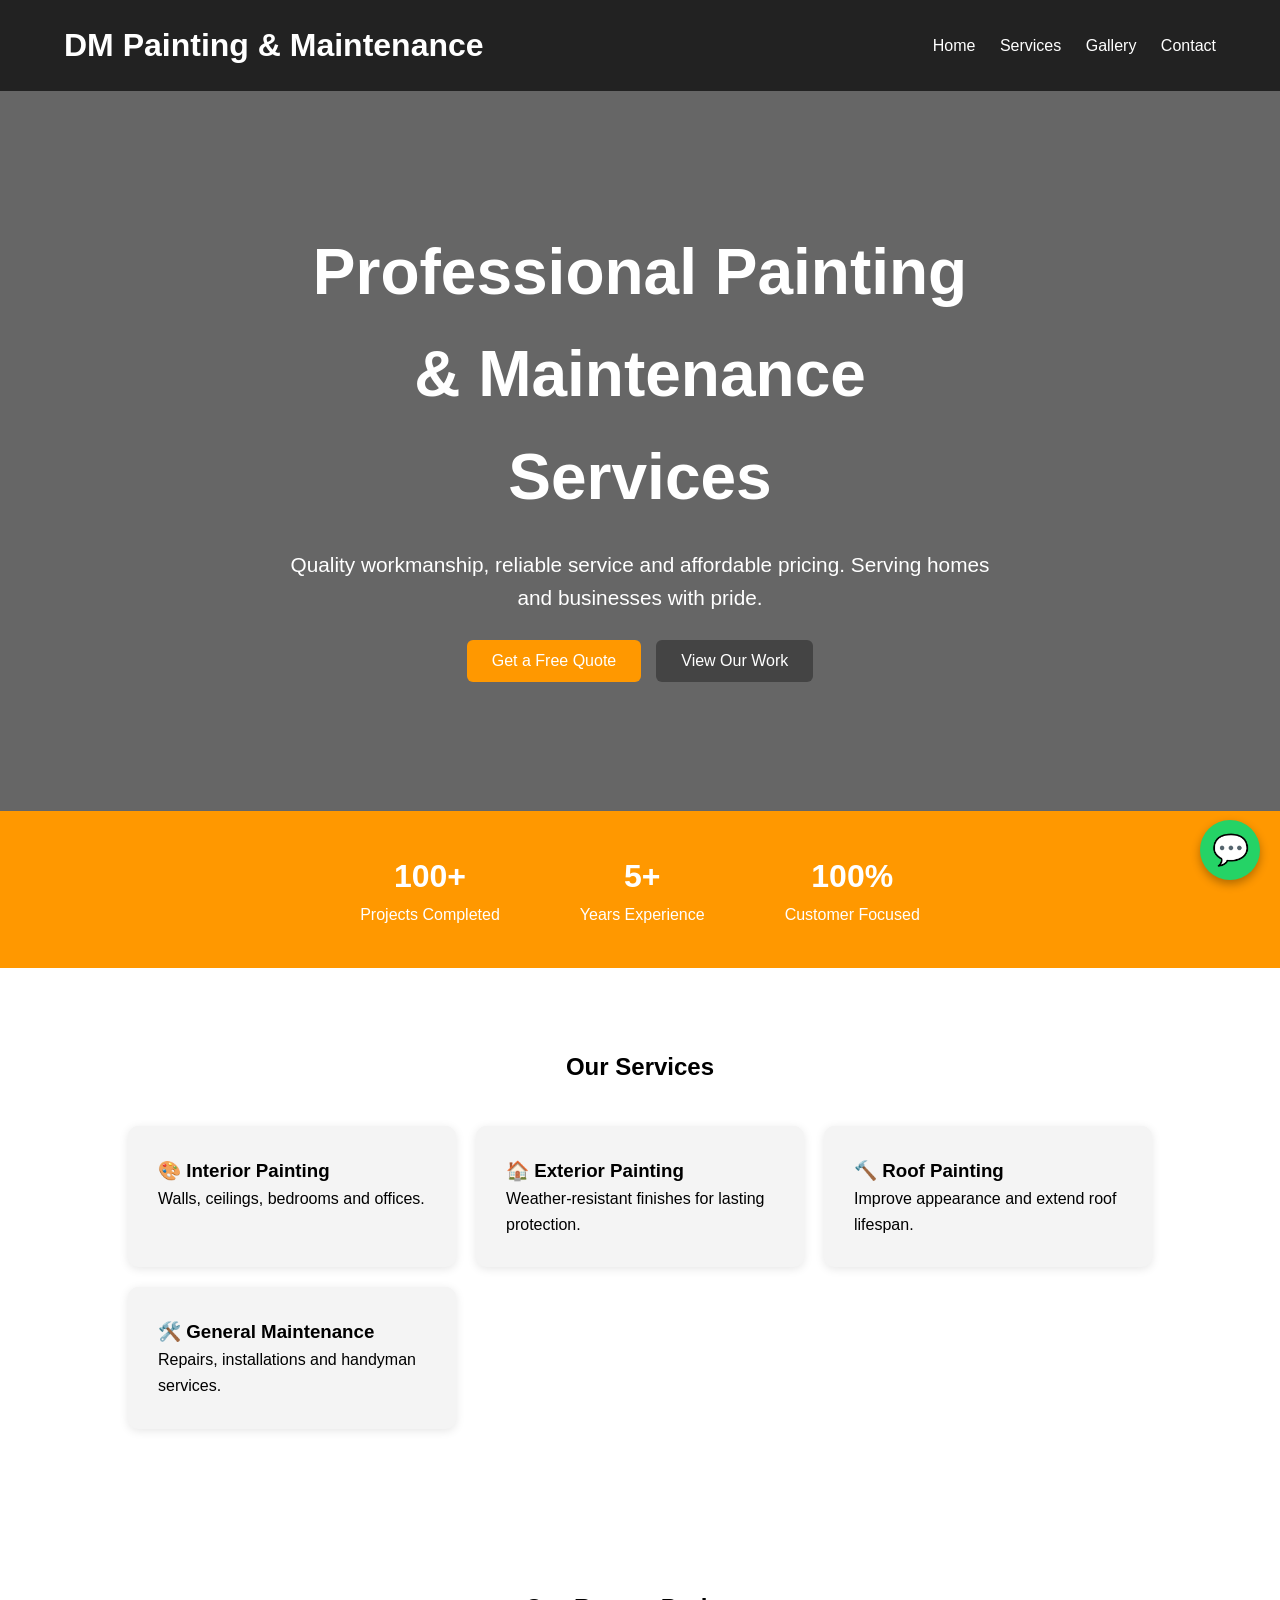
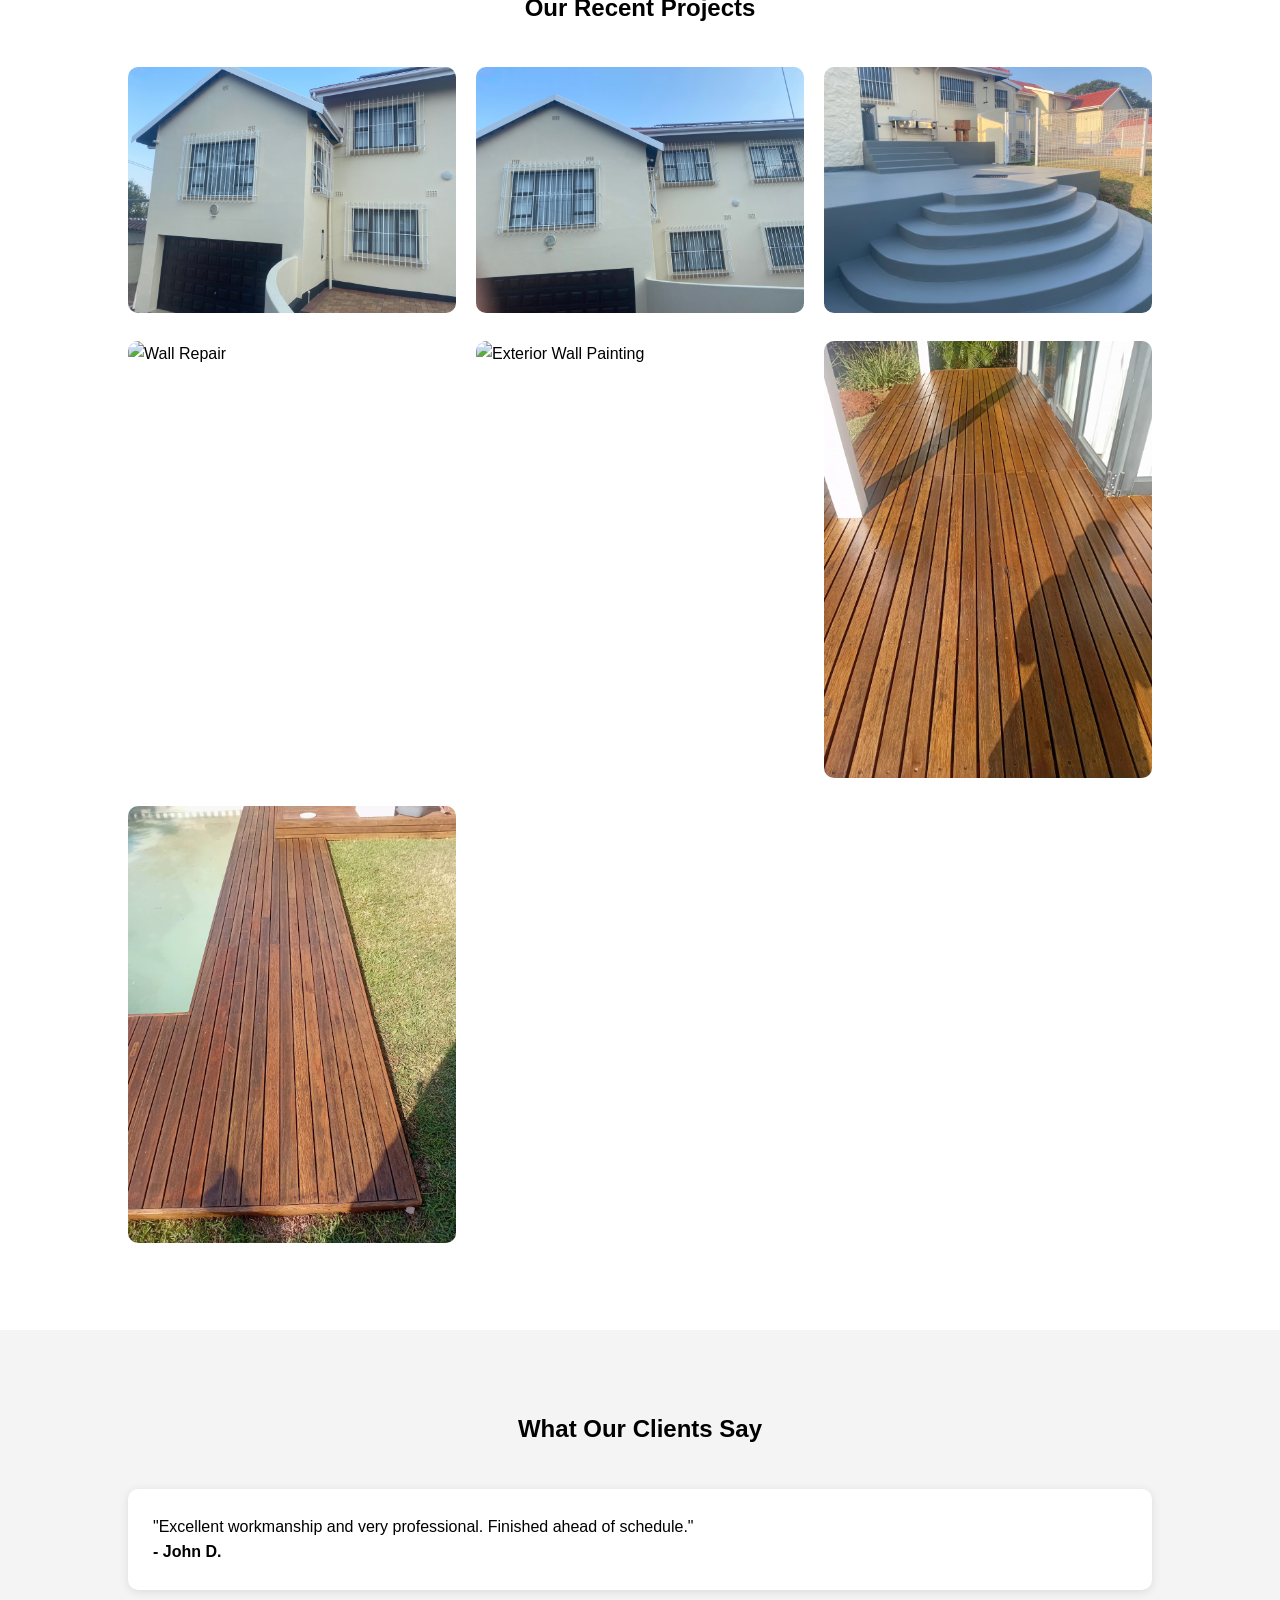
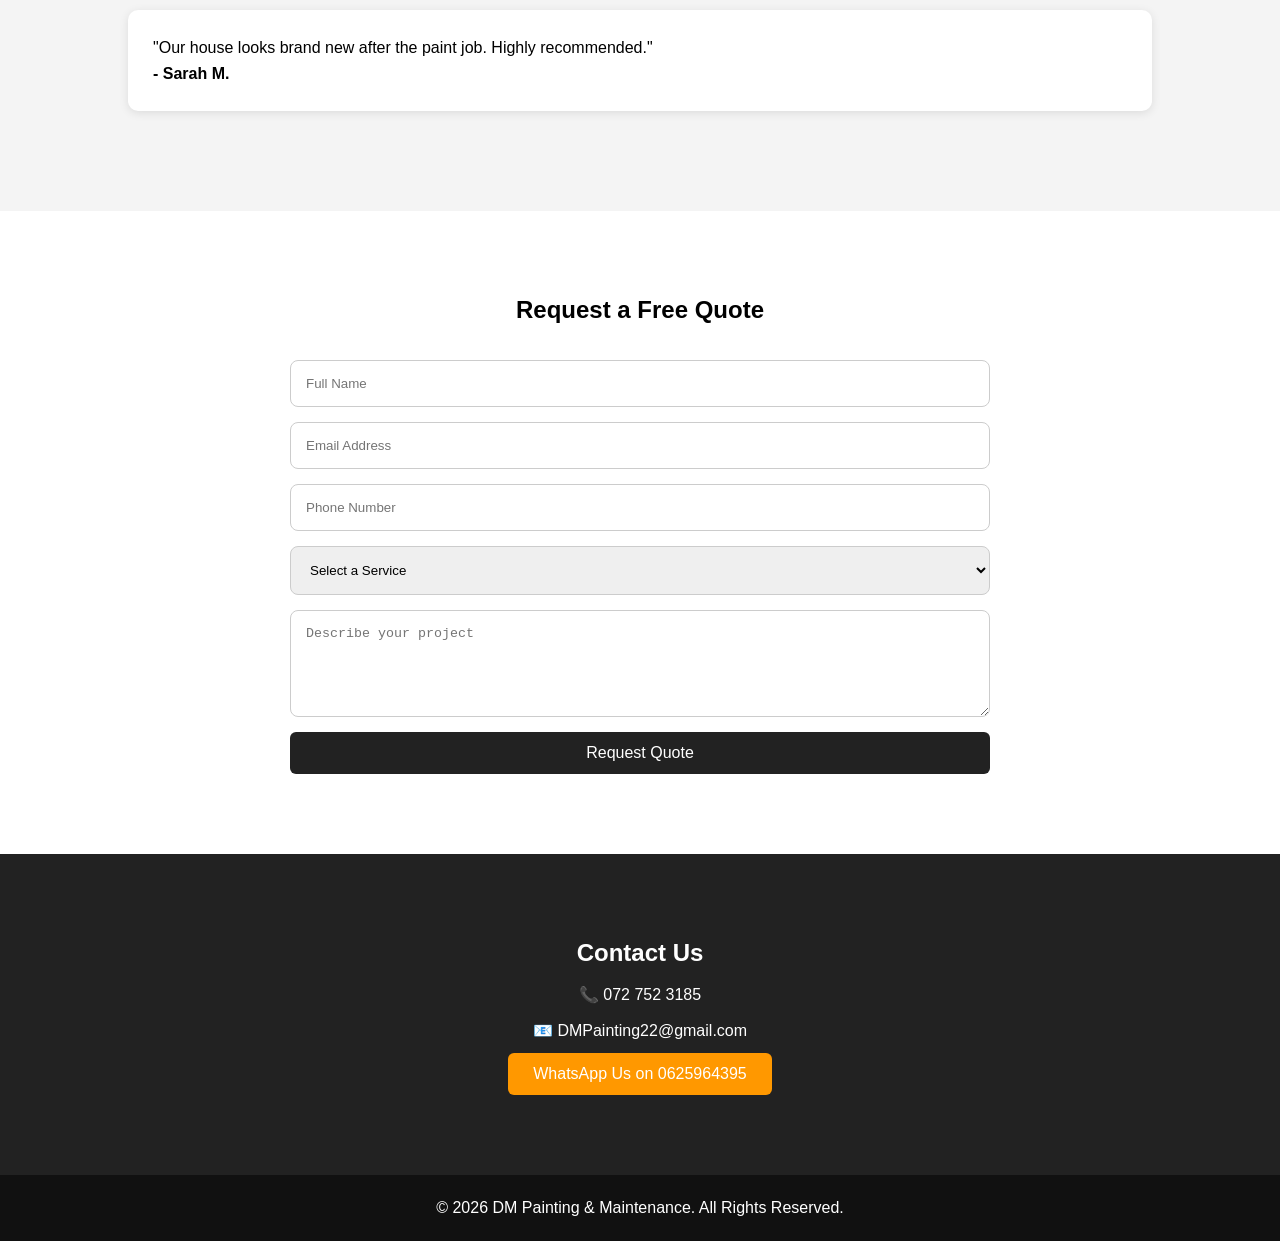
==== frontend/index.html @ 1cf5a94e "Design improvements and Whatsapp gallery communication" ====
<!DOCTYPE html>
<html lang="en">
<head>
    <meta charset="UTF-8">
    <meta name="viewport" content="width=device-width, initial-scale=1.0">
    <title>DM Painting & Maintenance</title>
    <link rel="stylesheet" href="css/style.css">
</head>
<body>

 <header>
    <div class="container">
        <h1>DM Painting & Maintenance</h1>

        <nav>
    <a href="#home">Home</a>
    <a href="#services">Services</a>
    <a href="#gallery">Gallery</a>
    <a href="#contact">Contact</a>
</nav>
    </div>
</header>

<section id="home" class="hero">
    <div class="hero-content">
       <h2>Professional Painting & Maintenance Services</h2>

<p>
    Quality workmanship, reliable service and affordable pricing.
    Serving homes and businesses with pride.
</p>

       <div class="hero-buttons">
    <button>Get a Free Quote</button>

    <a href="#gallery">
        <button class="secondary-btn">
            View Our Work
        </button>
    </a>
</div>
    </div>
</section>

<section class="stats">

    <div>
        <h3>100+</h3>
        <p>Projects Completed</p>
    </div>

    <div>
        <h3>5+</h3>
        <p>Years Experience</p>
    </div>

    <div>
        <h3>100%</h3>
        <p>Customer Focused</p>
    </div>

</section>

<section id="services" class="services">
    <h2>Our Services</h2>

    <div class="service-grid">

        <div class="service-card">
            <h3>🎨 Interior Painting</h3>
            <p>Walls, ceilings, bedrooms and offices.</p>
        </div>

        <div class="service-card">
            <h3>🏠 Exterior Painting</h3>
            <p>Weather-resistant finishes for lasting protection.</p>
        </div>

        <div class="service-card">
            <h3>🔨 Roof Painting</h3>
            <p>Improve appearance and extend roof lifespan.</p>
        </div>

        <div class="service-card">
            <h3>🛠️ General Maintenance</h3>
            <p>Repairs, installations and handyman services.</p>
        </div>

    </div>
</section>

<section id="gallery" class="gallery">
    <h2>Our Recent Projects</h2>

    <div class="gallery-grid">

        <div class="gallery-item">
            <img src="images/Whatsapp Images/IMG_0002.jpg" alt="Exterior House Painting">
        </div>

        <div class="gallery-item">
            <img src="images/Whatsapp Images/IMG_0004.jpg" alt="House Maintenance">
        </div>

        <div class="gallery-item">
            <img src="images/Whatsapp Images/IMG_0012.jpg" alt="Concrete Steps Project">
        </div>

        <div class="gallery-item">
            <img src="images/Whatsapp Images/IMG_2534.JPG" alt="Wall Repair">
        </div>

        <div class="gallery-item">
            <img src="images/Whatsapp Images/IMG_2535.JPG" alt="Exterior Wall Painting">
        </div>

        <div class="gallery-item">
            <img src="images/Whatsapp Images/IMG_6293.JPG" alt="Deck Restoration">
        </div>

        <div class="gallery-item">
            <img src="images/Whatsapp Images/IMG_6295.JPG" alt="Wood Finishing">
        </div>

    </div>
</section>

<section class="testimonials">
    <h2>What Our Clients Say</h2>

    <div class="testimonial-card">
        <p>
            "Excellent workmanship and very professional.
            Finished ahead of schedule."
        </p>
        <h4>- John D.</h4>
    </div>

    <div class="testimonial-card">
        <p>
            "Our house looks brand new after the paint job.
            Highly recommended."
        </p>
        <h4>- Sarah M.</h4>
    </div>
</section>

<section class="quote">

    <h2>Request a Free Quote</h2>

    <form>

        <input
            type="text"
            placeholder="Full Name"
            required
        >

        <input
            type="email"
            placeholder="Email Address"
            required
        >

        <input
            type="tel"
            placeholder="Phone Number"
            required
        >

        <select>
            <option>Select a Service</option>
            <option>Interior Painting</option>
            <option>Exterior Painting</option>
            <option>Roof Painting</option>
            <option>General Maintenance</option>
        </select>

        <textarea
            rows="5"
            placeholder="Describe your project"
        ></textarea>

        <button type="submit">
            Request Quote
        </button>

    </form>

</section>

<section id="contact" class="contact">
    <h2>Contact Us</h2>

    <p>📞 072 752 3185</p>
    <p>📧 DMPainting22@gmail.com</p>

    <button>WhatsApp Us on 0625964395</button>
</section>

<footer>
    <p>© 2026 DM Painting & Maintenance. All Rights Reserved.</p>
</footer>

<a href="https://wa.me/27625964395" class="whatsapp-float">
    💬
</a>

</body>
</html>
---- frontend/css/style.css ----
html{
    scroll-behavior:smooth;
}

*{
    margin:0;
    padding:0;
    box-sizing:border-box;
}

body{
    font-family:Arial, sans-serif;
    line-height:1.6;
}

.container{
    width:90%;
    margin:auto;
}

header{
    background:#222;
    color:white;
    padding:20px 0;
}

header .container{
    display:flex;
    justify-content:space-between;
    align-items:center;
}

header{
    position:sticky;
    top:0;
    z-index:1000;
}

nav a{
    color:white;
    text-decoration:none;
    margin-left:20px;
    transition:0.3s;
}

nav a:hover{
    color:#ff9800;
}

.hero{
    height:80vh;
    background:linear-gradient(
        rgba(0,0,0,0.6),
        rgba(0,0,0,0.6)
    ),
    url("https://images.unsplash.com/photo-1562259949-e8e7689d7828");
    
    background-size:cover;
    background-position:center;

    display:flex;
    justify-content:center;
    align-items:center;

    text-align:center;
    color:white;
}

.hero-content{
    max-width:700px;
}

.hero h2{
    font-size:4rem;
    margin-bottom:20px;
}

.hero p{
    font-size:1.3rem;
    margin-bottom:25px;
}

button{
    padding:12px 25px;
    border:none;
    border-radius:6px;
    cursor:pointer;
    font-size:1rem;

    background:#ff9800;
    color:white;

    transition:0.3s;
}

button:hover{
    transform:scale(1.05);
}

.services{
    padding:80px 10%;
}

.services h2{
    text-align:center;
    margin-bottom:40px;
}

.service-grid{
    display:grid;
    grid-template-columns:repeat(auto-fit,minmax(250px,1fr));
    gap:20px;
}

.service-card{
    background:#f4f4f4;
    padding:30px;
    border-radius:10px;
    box-shadow:0 2px 10px rgba(0,0,0,0.1);
}

.contact{
    text-align:center;
    padding:80px 20px;
    background:#222;
    color:white;
}

.contact p{
    margin:10px 0;
}

.gallery{
    padding:80px 10%;
}

.gallery h2{
    text-align:center;
    margin-bottom:40px;
}

.gallery-grid{
    display:grid;
    grid-template-columns:repeat(auto-fit,minmax(300px,1fr));
    gap:20px;
}

.gallery-item img{
    width:100%;
    border-radius:10px;
}

.testimonials{
    padding:80px 10%;
    background:#f4f4f4;
}

.testimonials h2{
    text-align:center;
    margin-bottom:40px;
}

.testimonial-card{
    background:white;
    padding:25px;
    margin-bottom:20px;
    border-radius:10px;
    box-shadow:0 2px 10px rgba(0,0,0,0.1);
}

.quote{
    padding:80px 10%;
}

.quote h2{
    text-align:center;
    margin-bottom:30px;
}

.quote form{
    max-width:700px;
    margin:auto;

    display:flex;
    flex-direction:column;
    gap:15px;
}

.quote input,
.quote select,
.quote textarea{
    padding:15px;
    border:1px solid #ccc;
    border-radius:8px;
}

.quote button{
    background:#222;
    color:white;
}

footer{
    background:#111;
    color:white;
    text-align:center;
    padding:20px;
}

.service-card{
    background:#f4f4f4;
    padding:30px;
    border-radius:10px;
    box-shadow:0 2px 10px rgba(0,0,0,0.1);

    transition:0.3s;
}

.service-card:hover{
    transform:translateY(-10px);
}

.hero-buttons{
    display:flex;
    justify-content:center;
    gap:15px;
    margin-top:25px;
    flex-wrap:wrap;
}

.secondary-btn{
    background:#444;
}

.stats{
    display:flex;
    justify-content:center;
    gap:80px;
    padding:40px 20px;
    background:#ff9800;
    color:white;
    text-align:center;
    flex-wrap:wrap;
}

.stats h3{
    font-size:2rem;
}

.whatsapp-float{
    position:fixed;
    bottom:20px;
    right:20px;

    width:60px;
    height:60px;

    background:#25D366;
    color:white;

    display:flex;
    justify-content:center;
    align-items:center;

    border-radius:50%;
    text-decoration:none;
    font-size:30px;

    box-shadow:0 4px 10px rgba(0,0,0,0.3);
}
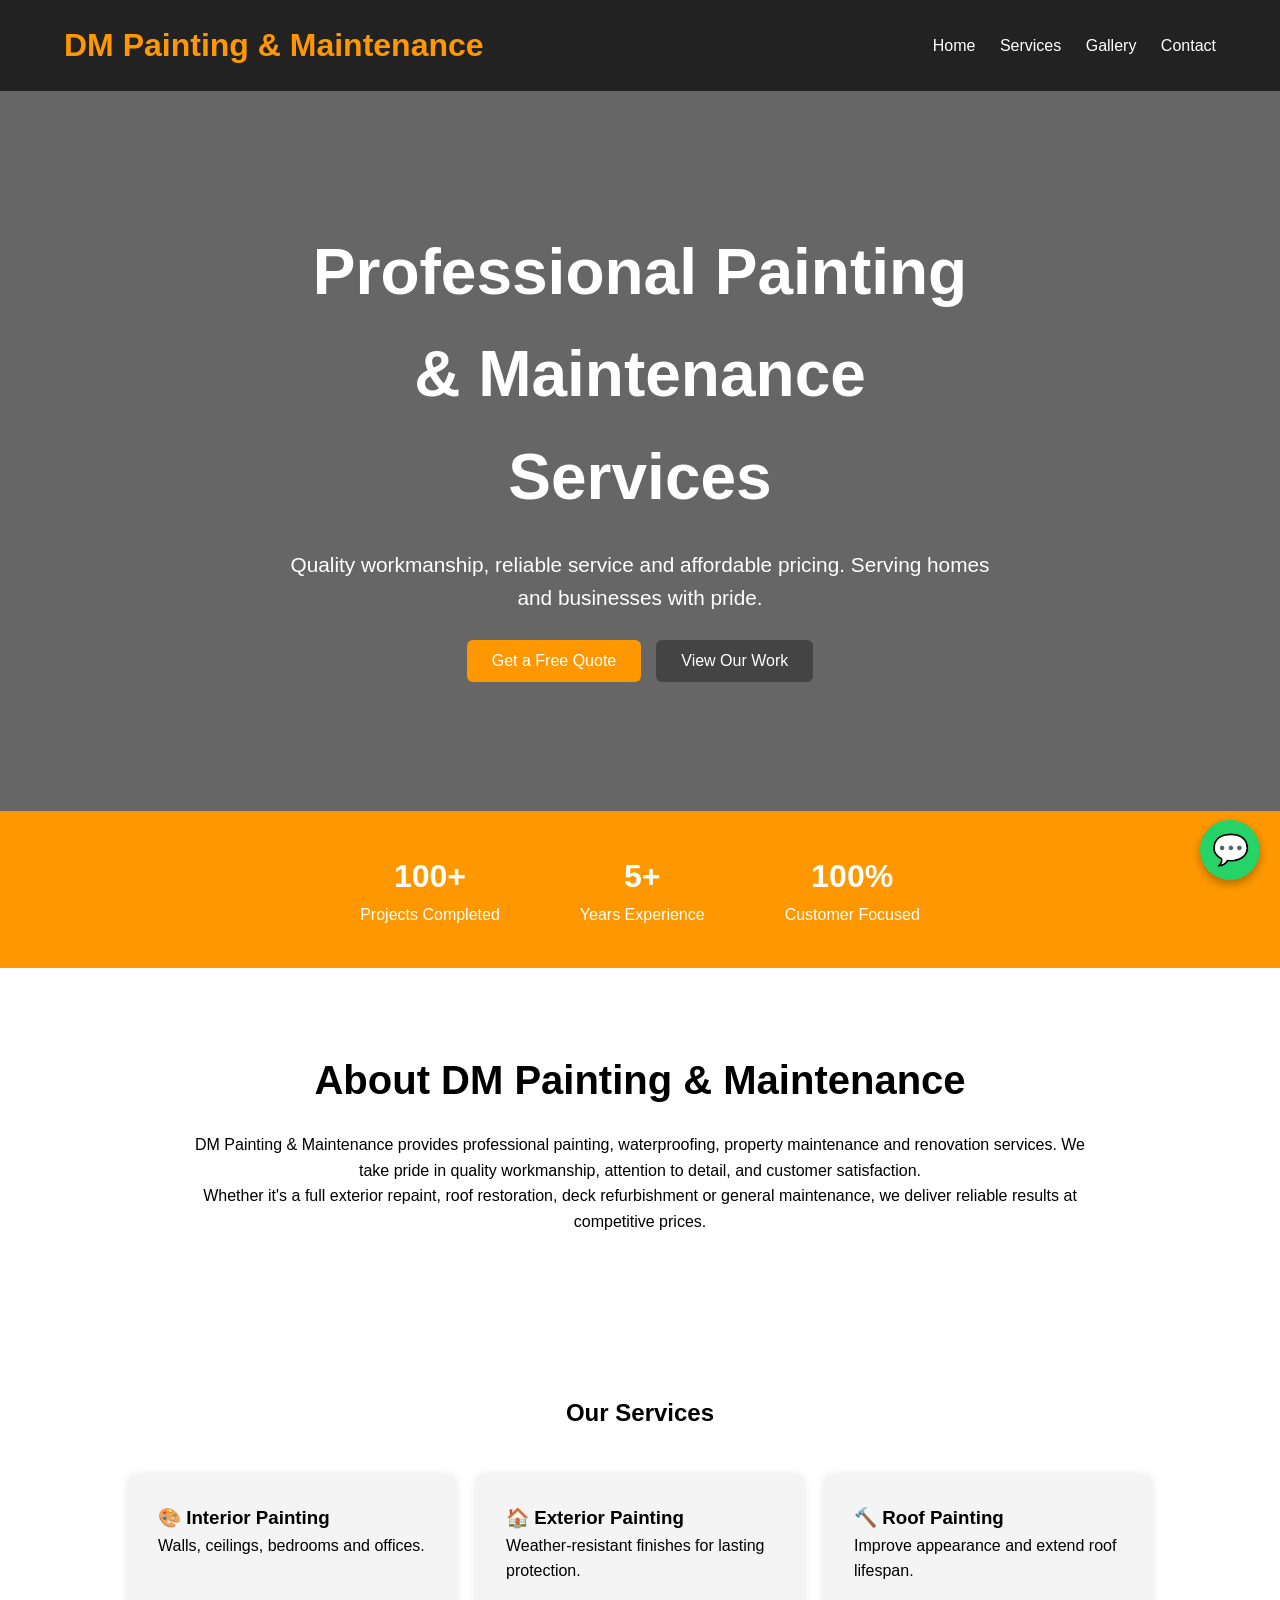
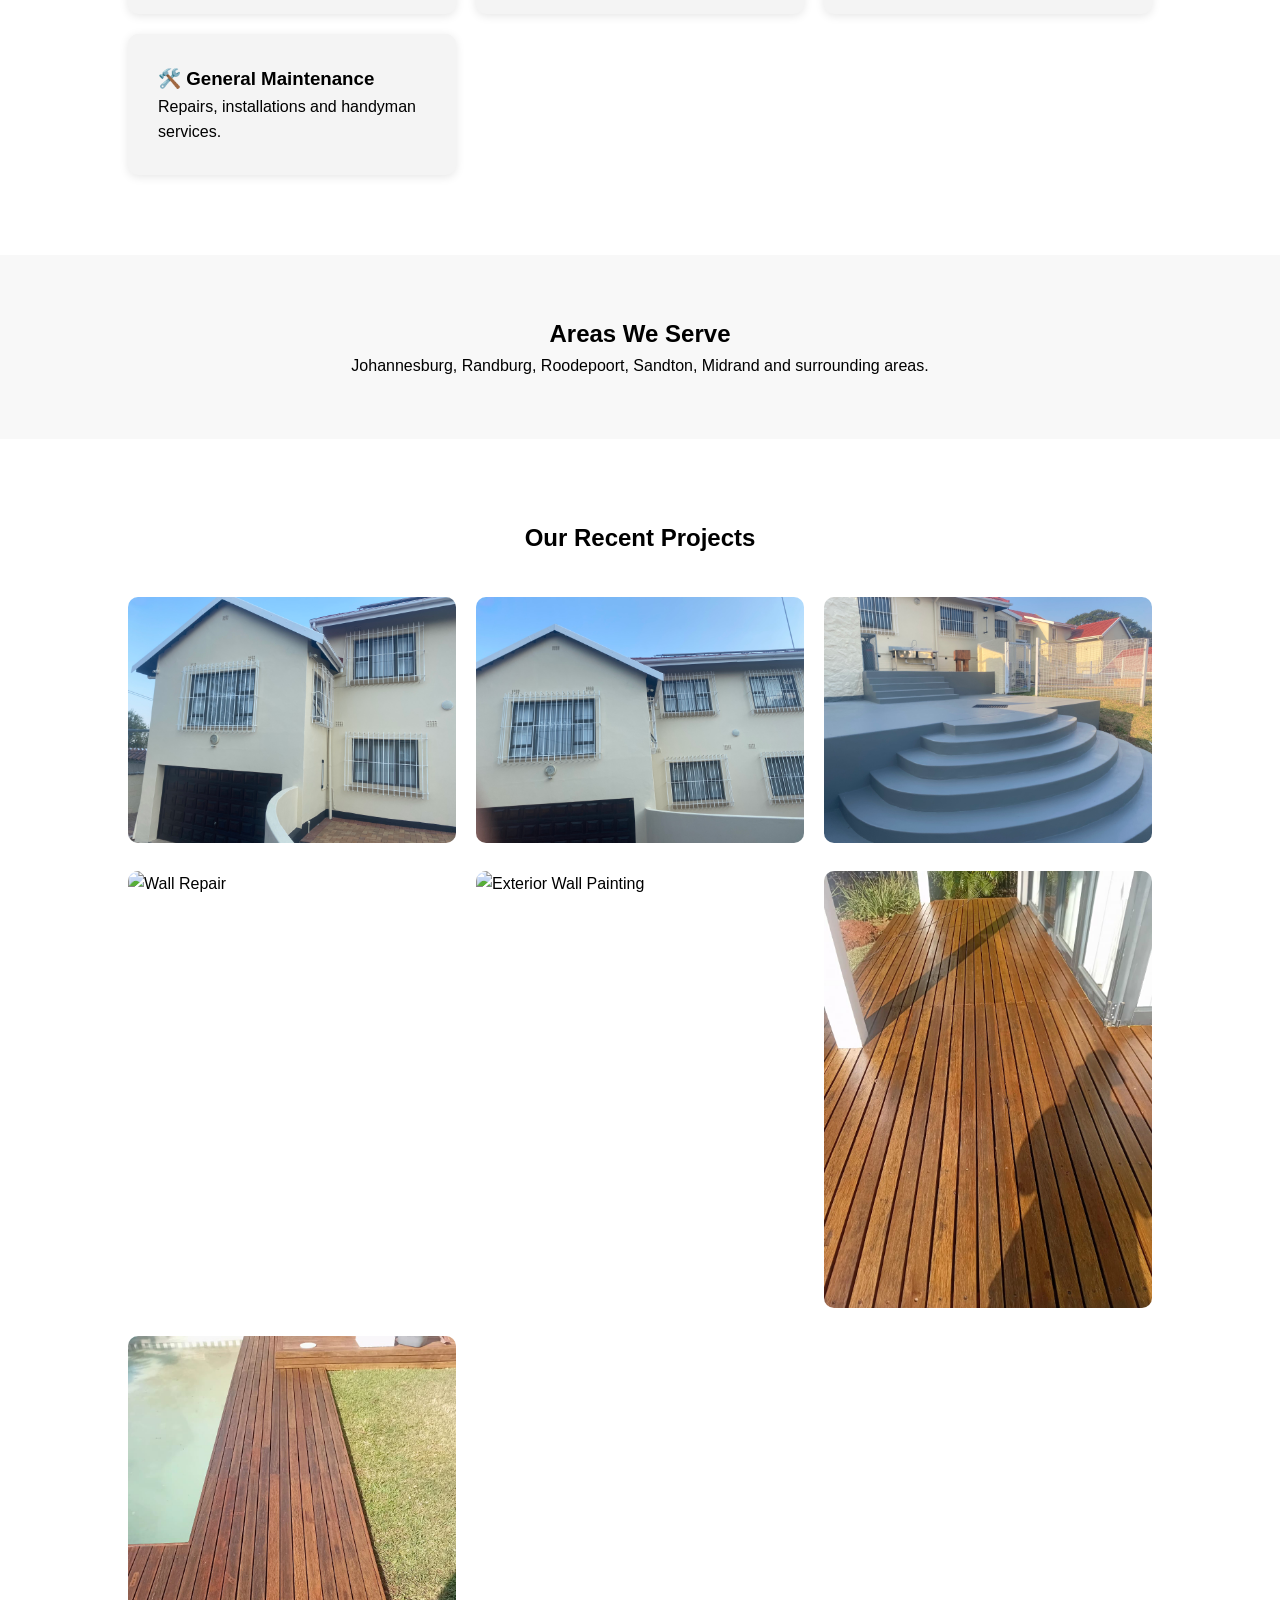
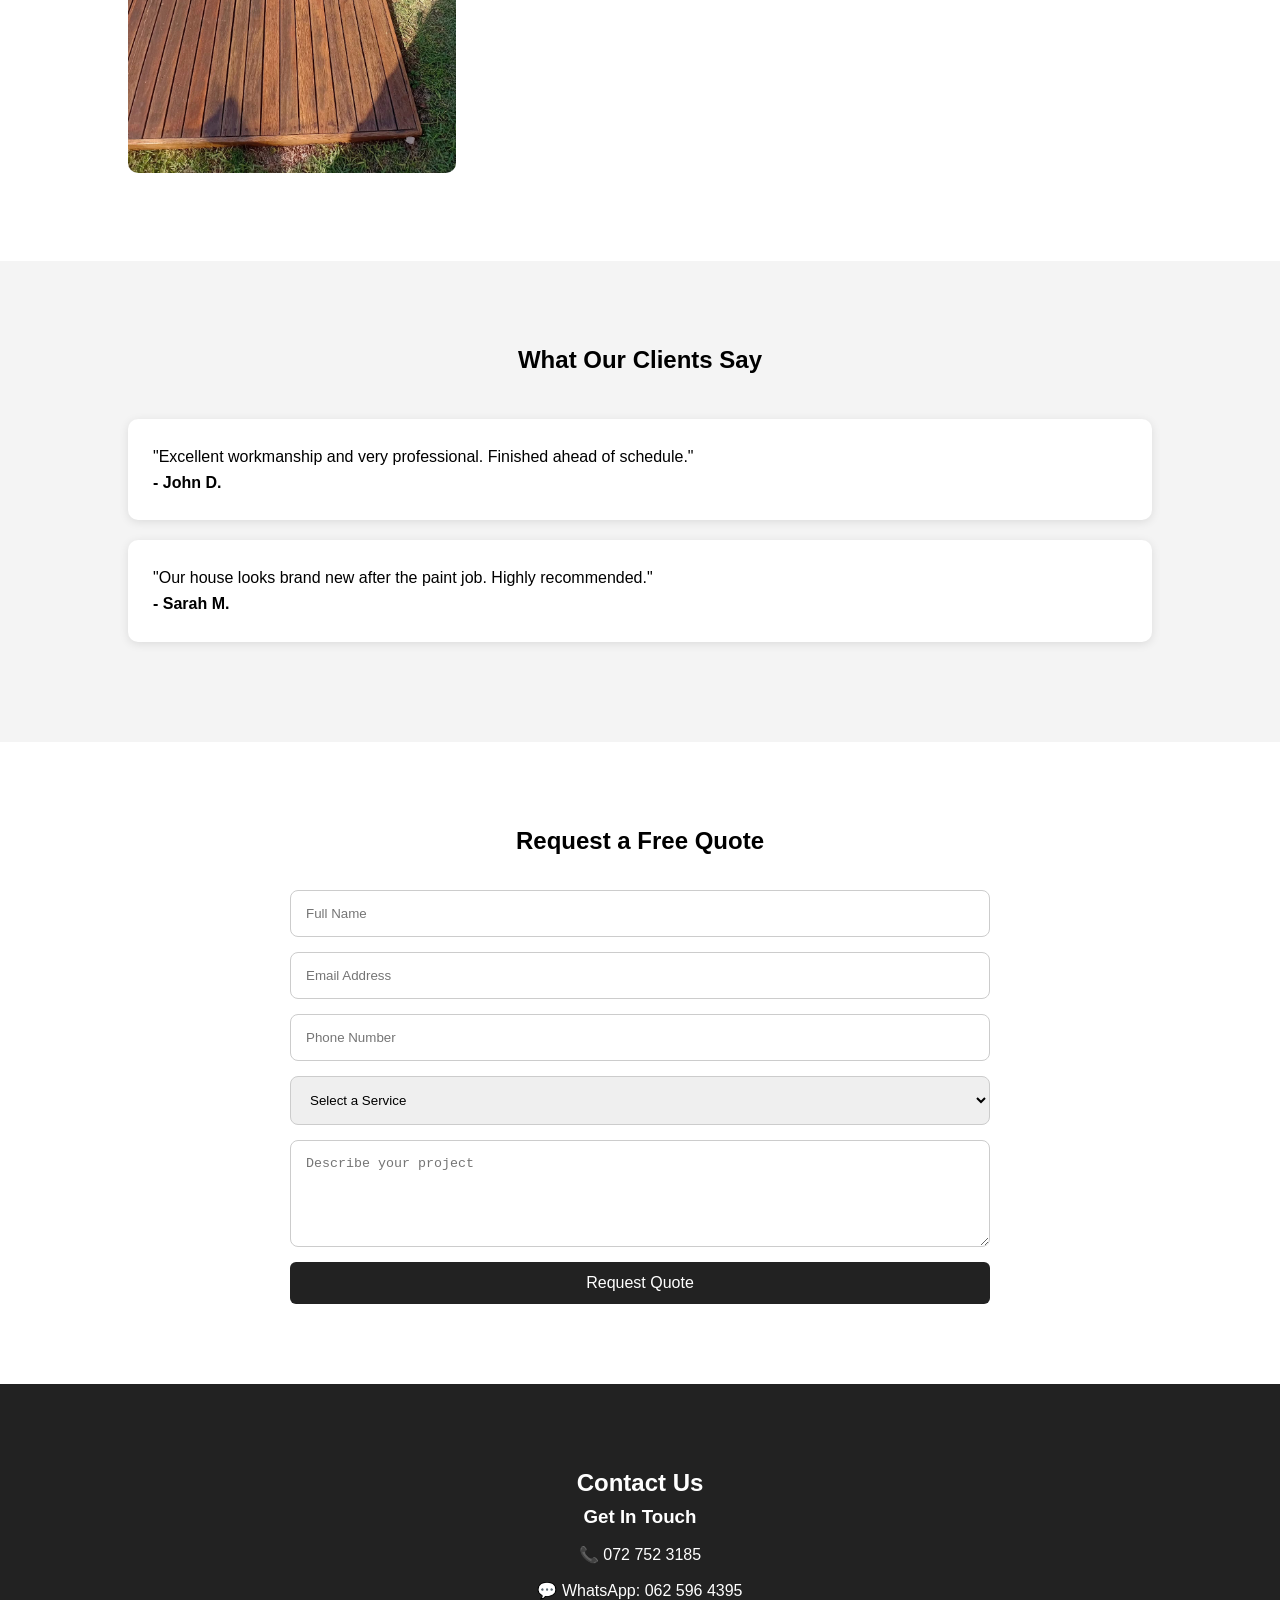
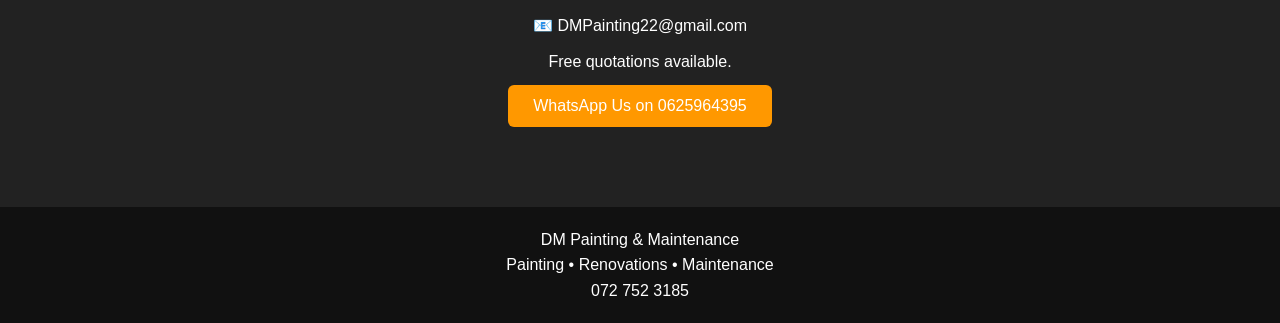
==== commit a5b4010f: "Extra Editions" ====
--- a/frontend/index.html
+++ b/frontend/index.html
@@ -10,7 +10,9 @@
 
  <header>
     <div class="container">
-        <h1>DM Painting & Maintenance</h1>
+        <div class="logo">
+    DM Painting & Maintenance
+</div>
 
         <nav>
     <a href="#home">Home</a>
@@ -31,7 +33,9 @@
 </p>
 
        <div class="hero-buttons">
+    <a href="#quote">
     <button>Get a Free Quote</button>
+</a>
 
     <a href="#gallery">
         <button class="secondary-btn">
@@ -61,6 +65,27 @@
 
 </section>
 
+<section class="about">
+
+    <div class="about-text">
+        <h2>About DM Painting & Maintenance</h2>
+
+        <p>
+            DM Painting & Maintenance provides professional painting,
+            waterproofing, property maintenance and renovation services.
+            We take pride in quality workmanship, attention to detail,
+            and customer satisfaction.
+        </p>
+
+        <p>
+            Whether it's a full exterior repaint, roof restoration,
+            deck refurbishment or general maintenance, we deliver
+            reliable results at competitive prices.
+        </p>
+    </div>
+
+</section>
+
 <section id="services" class="services">
     <h2>Our Services</h2>
 
@@ -89,6 +114,15 @@
     </div>
 </section>
 
+<section class="service-area">
+    <h2>Areas We Serve</h2>
+
+    <p>
+        Johannesburg, Randburg, Roodepoort,
+        Sandton, Midrand and surrounding areas.
+    </p>
+</section>
+
 <section id="gallery" class="gallery">
     <h2>Our Recent Projects</h2>
 
@@ -145,7 +179,7 @@
     </div>
 </section>
 
-<section class="quote">
+<section id="quote" class="quote">
 
     <h2>Request a Free Quote</h2>
 
@@ -193,14 +227,23 @@
 <section id="contact" class="contact">
     <h2>Contact Us</h2>
 
-    <p>📞 072 752 3185</p>
-    <p>📧 DMPainting22@gmail.com</p>
+    <h3>Get In Touch</h3>
+
+<p>📞 072 752 3185</p>
+<p>💬 WhatsApp: 062 596 4395</p>
+<p>📧 DMPainting22@gmail.com</p>
+
+<p>
+    Free quotations available.
+</p>
 
     <button>WhatsApp Us on 0625964395</button>
 </section>
 
 <footer>
-    <p>© 2026 DM Painting & Maintenance. All Rights Reserved.</p>
+    <p>DM Painting & Maintenance</p>
+    <p>Painting • Renovations • Maintenance</p>
+    <p>072 752 3185</p>
 </footer>
 
 <a href="https://wa.me/27625964395" class="whatsapp-float">
--- a/frontend/css/style.css
+++ b/frontend/css/style.css
@@ -266,4 +266,31 @@
     font-size:30px;
 
     box-shadow:0 4px 10px rgba(0,0,0,0.3);
+}
+
+.about{
+    padding:80px 10%;
+    text-align:center;
+}
+
+.about-text{
+    max-width:900px;
+    margin:auto;
+}
+
+.about h2{
+    margin-bottom:20px;
+    font-size:2.5rem;
+}
+
+.logo{
+    font-size:2rem;
+    font-weight:bold;
+    color:#ff9800;
+}
+
+.service-area{
+    padding:60px 10%;
+    text-align:center;
+    background:#f8f8f8;
 }
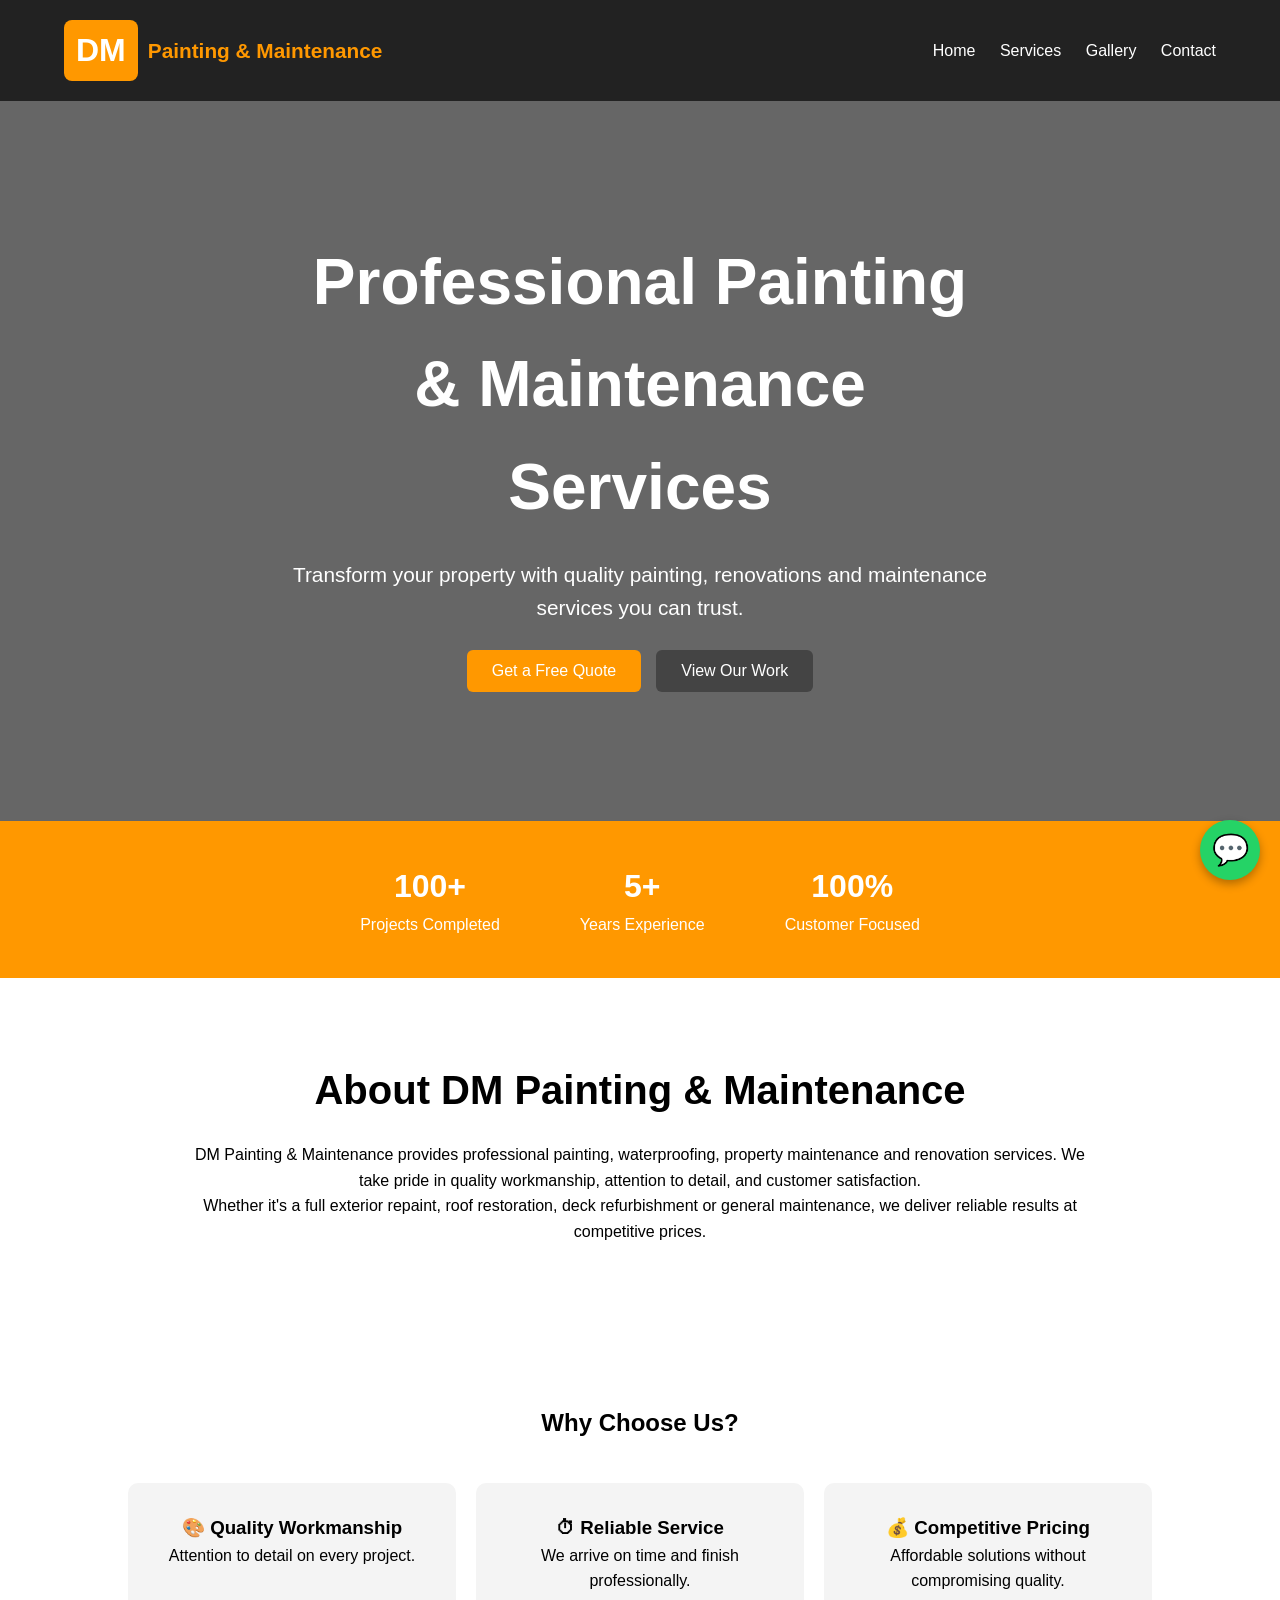
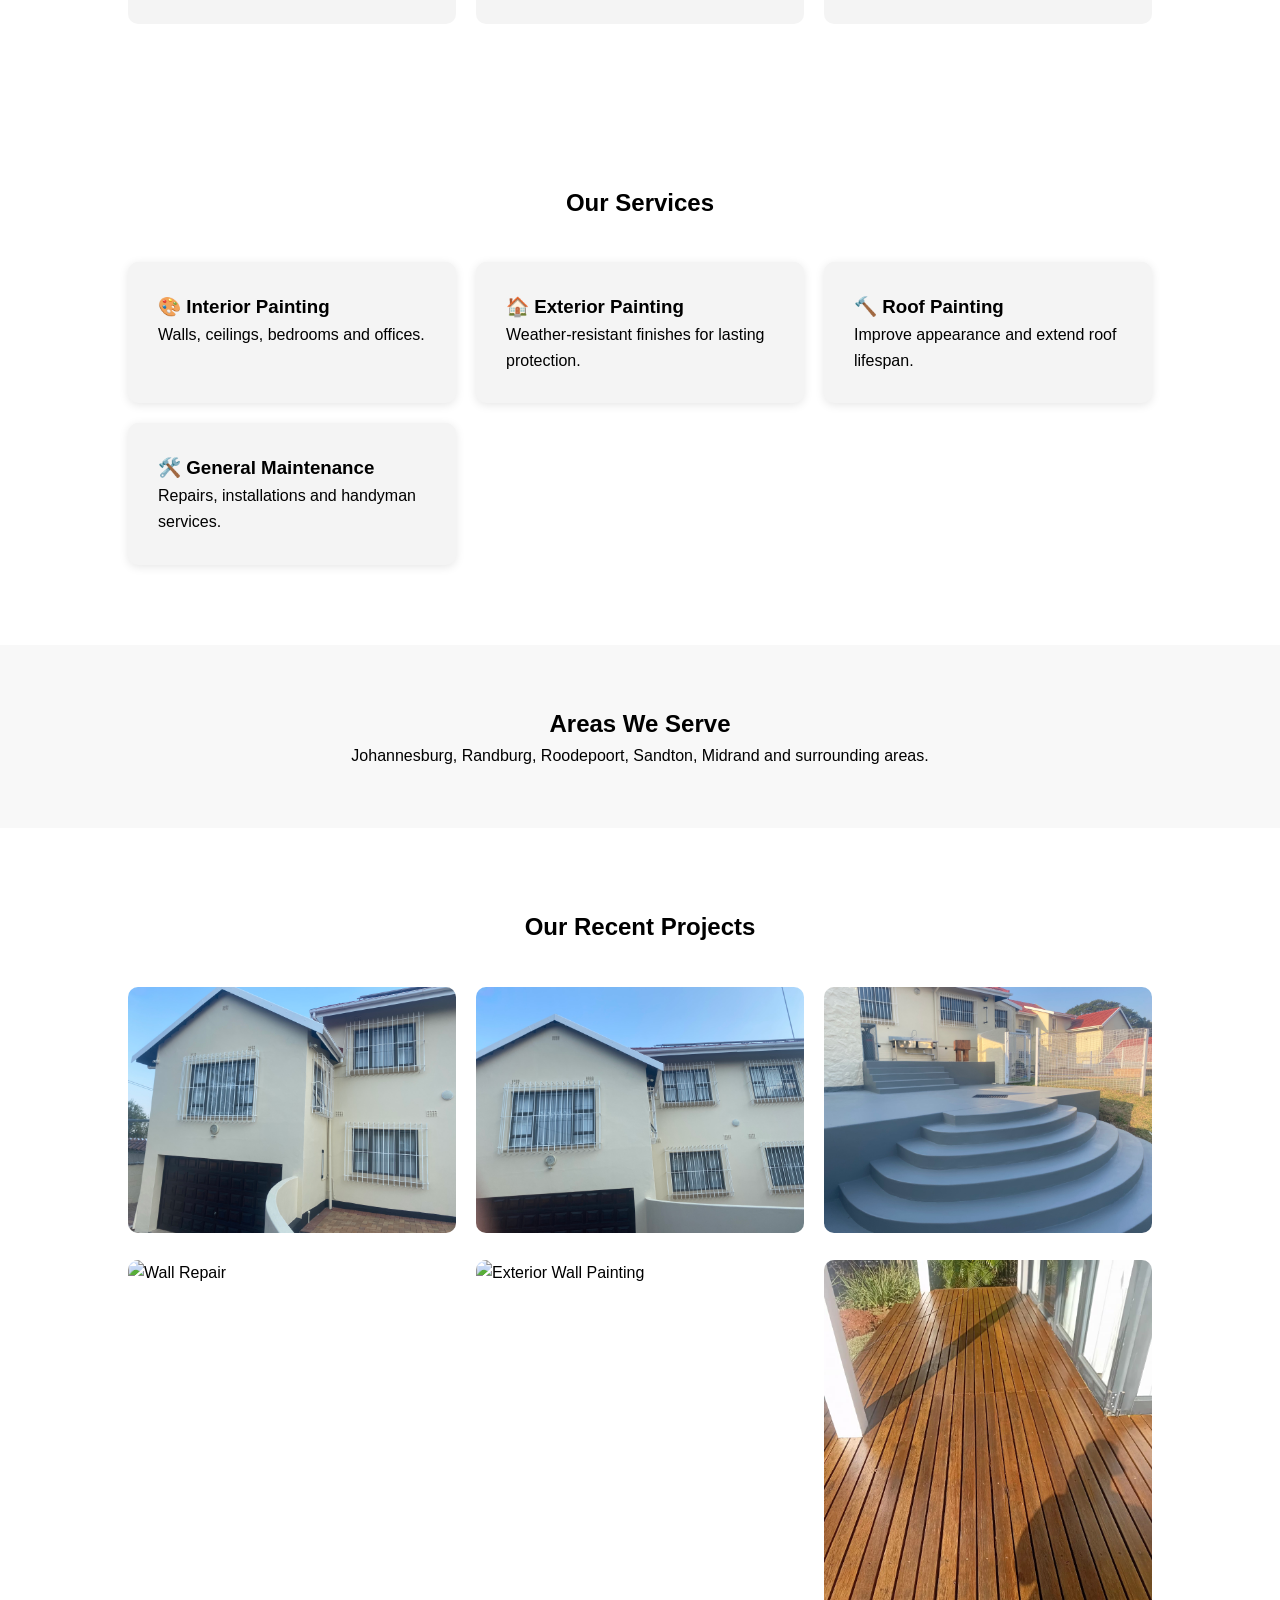
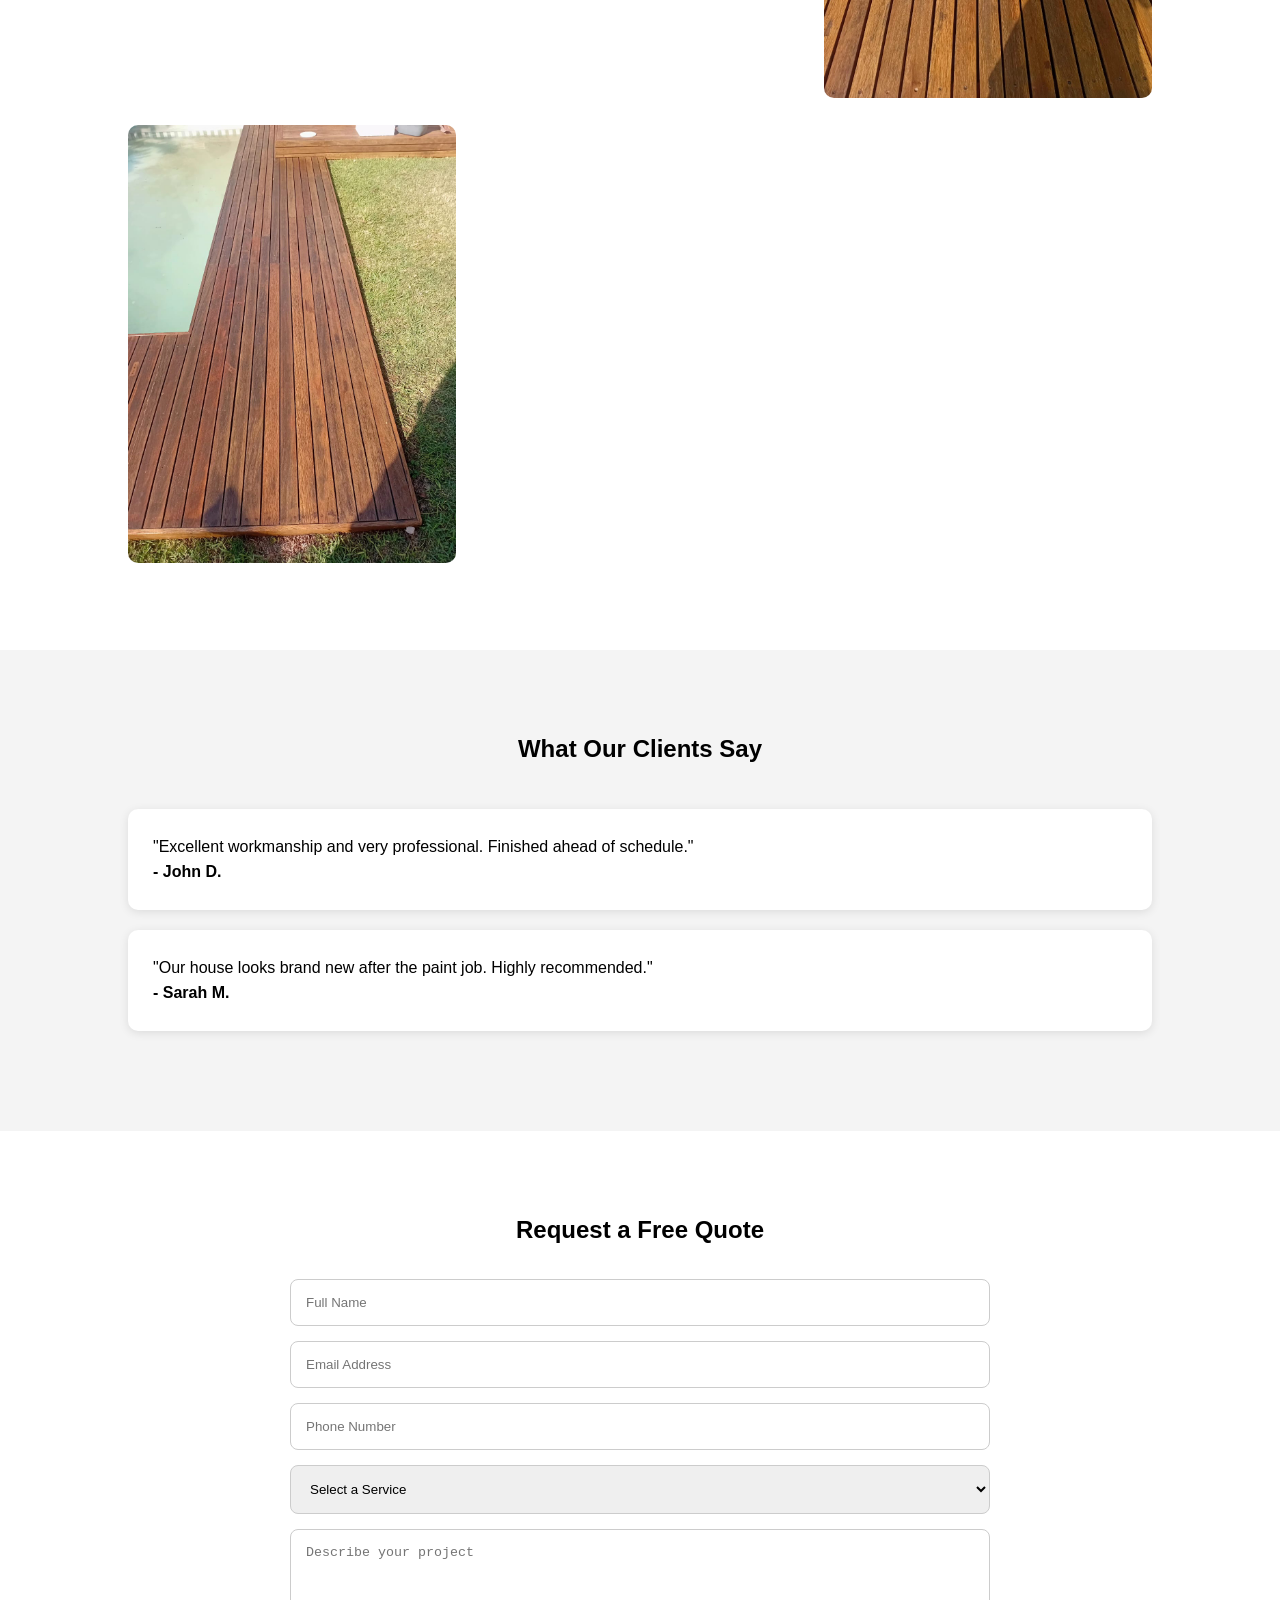
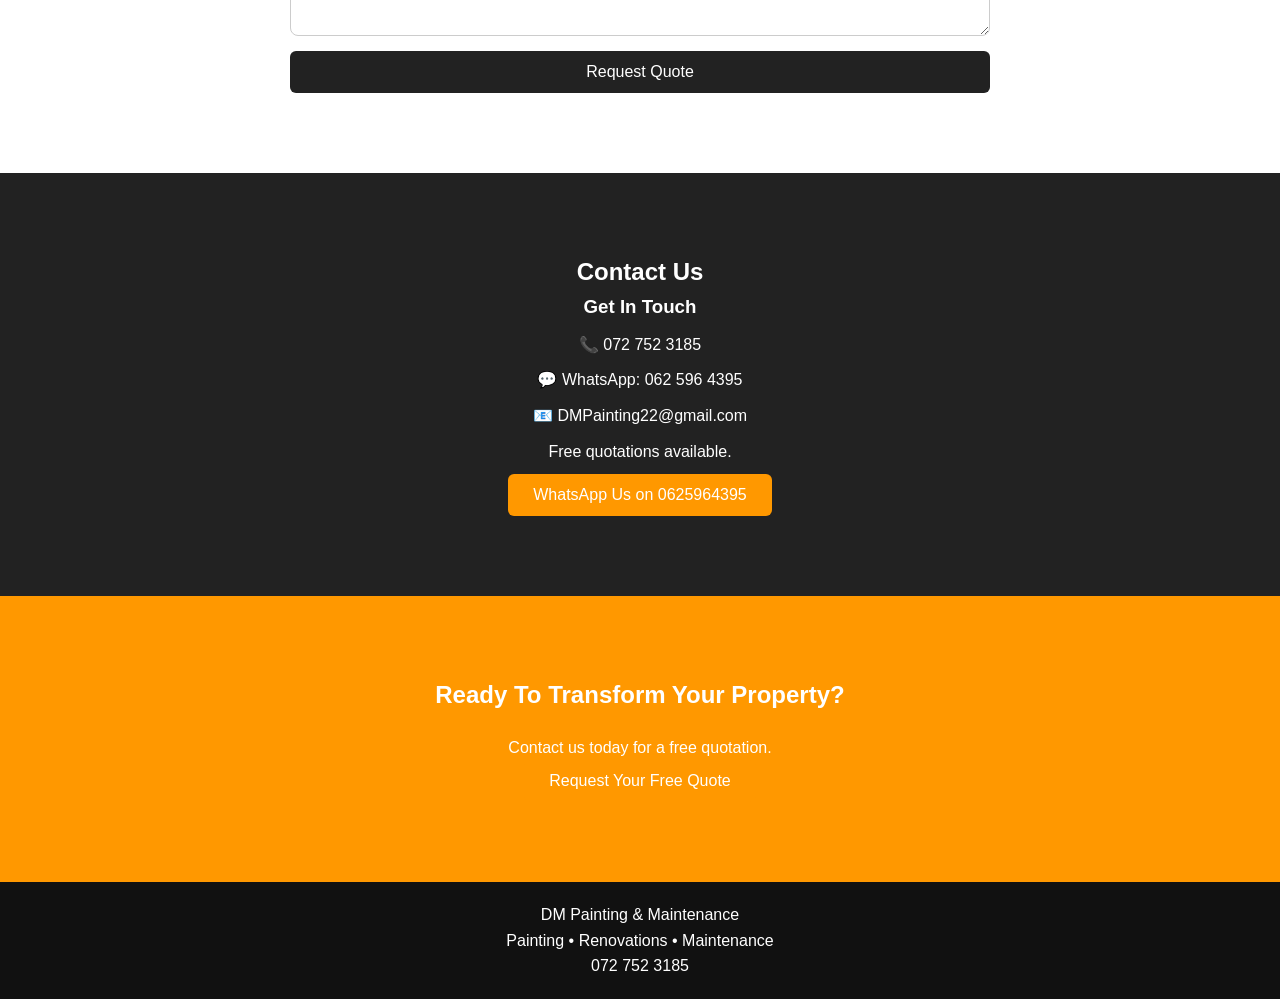
==== commit 65fb6782: "Final Index page touches" ====
--- a/frontend/index.html
+++ b/frontend/index.html
@@ -10,10 +10,10 @@
 
  <header>
     <div class="container">
-        <div class="logo">
-    DM Painting & Maintenance
+       <div class="logo">
+    <span class="logo-dm">DM</span>
+    <span class="logo-text">Painting & Maintenance</span>
 </div>
-
         <nav>
     <a href="#home">Home</a>
     <a href="#services">Services</a>
@@ -28,19 +28,17 @@
        <h2>Professional Painting & Maintenance Services</h2>
 
 <p>
-    Quality workmanship, reliable service and affordable pricing.
-    Serving homes and businesses with pride.
+    Transform your property with quality painting,
+    renovations and maintenance services you can trust.
 </p>
 
-       <div class="hero-buttons">
+<div class="hero-buttons">
     <a href="#quote">
-    <button>Get a Free Quote</button>
-</a>
+        <button>Get a Free Quote</button>
+    </a>
 
     <a href="#gallery">
-        <button class="secondary-btn">
-            View Our Work
-        </button>
+        <button class="secondary-btn">View Our Work</button>
     </a>
 </div>
     </div>
@@ -82,6 +80,31 @@
             deck refurbishment or general maintenance, we deliver
             reliable results at competitive prices.
         </p>
+    </div>
+
+</section>
+
+<section class="why-us">
+
+    <h2>Why Choose Us?</h2>
+
+    <div class="why-grid">
+
+        <div class="why-card">
+            <h3>🎨 Quality Workmanship</h3>
+            <p>Attention to detail on every project.</p>
+        </div>
+
+        <div class="why-card">
+            <h3>⏱ Reliable Service</h3>
+            <p>We arrive on time and finish professionally.</p>
+        </div>
+
+        <div class="why-card">
+            <h3>💰 Competitive Pricing</h3>
+            <p>Affordable solutions without compromising quality.</p>
+        </div>
+
     </div>
 
 </section>
@@ -240,6 +263,20 @@
     <button>WhatsApp Us on 0625964395</button>
 </section>
 
+<section class="cta">
+
+    <h2>Ready To Transform Your Property?</h2>
+
+    <p>
+        Contact us today for a free quotation.
+    </p>
+
+    <a href="#quote">
+        <button>Request Your Free Quote</button>
+    </a>
+
+</section>
+
 <footer>
     <p>DM Painting & Maintenance</p>
     <p>Painting • Renovations • Maintenance</p>
--- a/frontend/css/style.css
+++ b/frontend/css/style.css
@@ -293,4 +293,53 @@
     padding:60px 10%;
     text-align:center;
     background:#f8f8f8;
+}
+
+.logo{
+    display:flex;
+    align-items:center;
+    gap:10px;
+}
+
+.logo-dm{
+    background:#ff9800;
+    color:white;
+    font-weight:bold;
+    font-size:2rem;
+    padding:5px 12px;
+    border-radius:8px;
+}
+
+.logo-text{
+    font-size:1.3rem;
+    font-weight:bold;
+}
+
+.why-us{
+    padding:80px 10%;
+    text-align:center;
+}
+
+.why-grid{
+    display:grid;
+    grid-template-columns:repeat(auto-fit,minmax(250px,1fr));
+    gap:20px;
+    margin-top:40px;
+}
+
+.why-card{
+    background:#f4f4f4;
+    padding:30px;
+    border-radius:10px;
+}
+
+.cta{
+    background:#ff9800;
+    color:white;
+    text-align:center;
+    padding:80px 20px;
+}
+
+.cta h2{
+    margin-bottom:20px;
 }
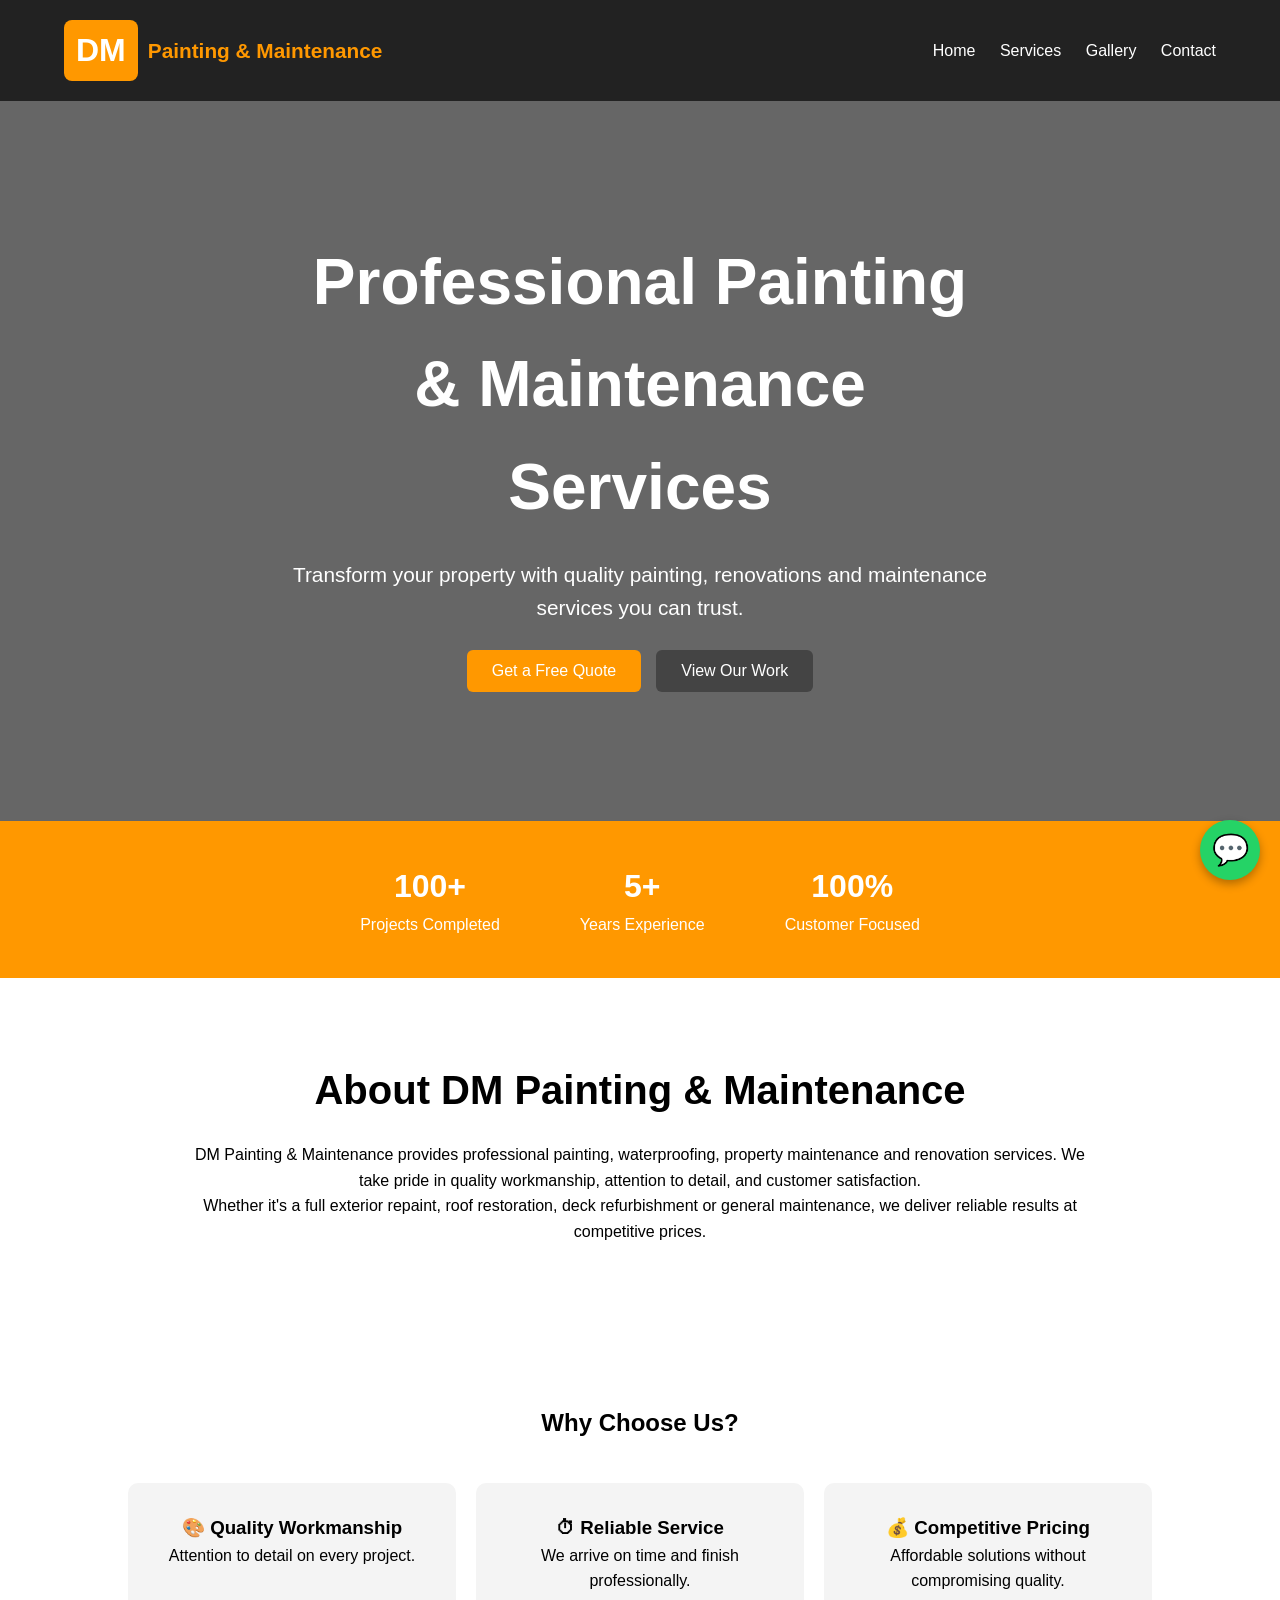
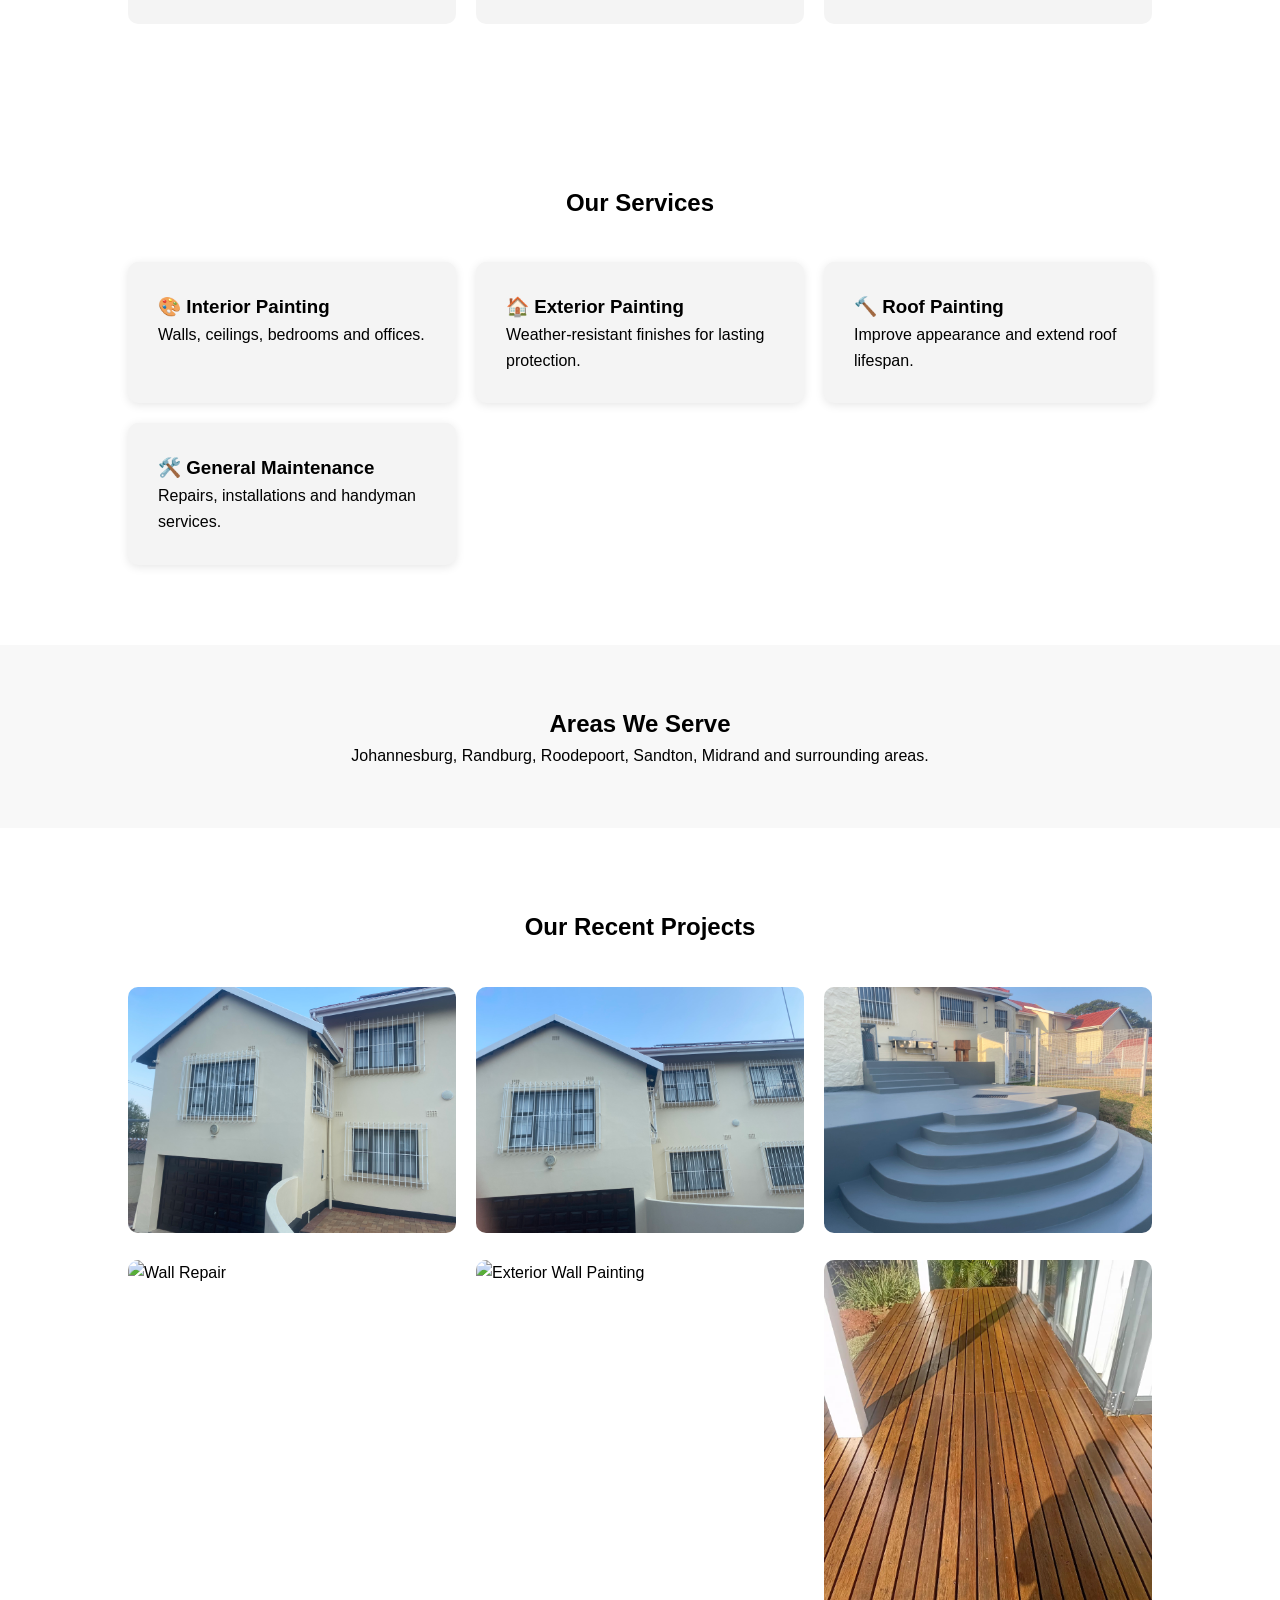
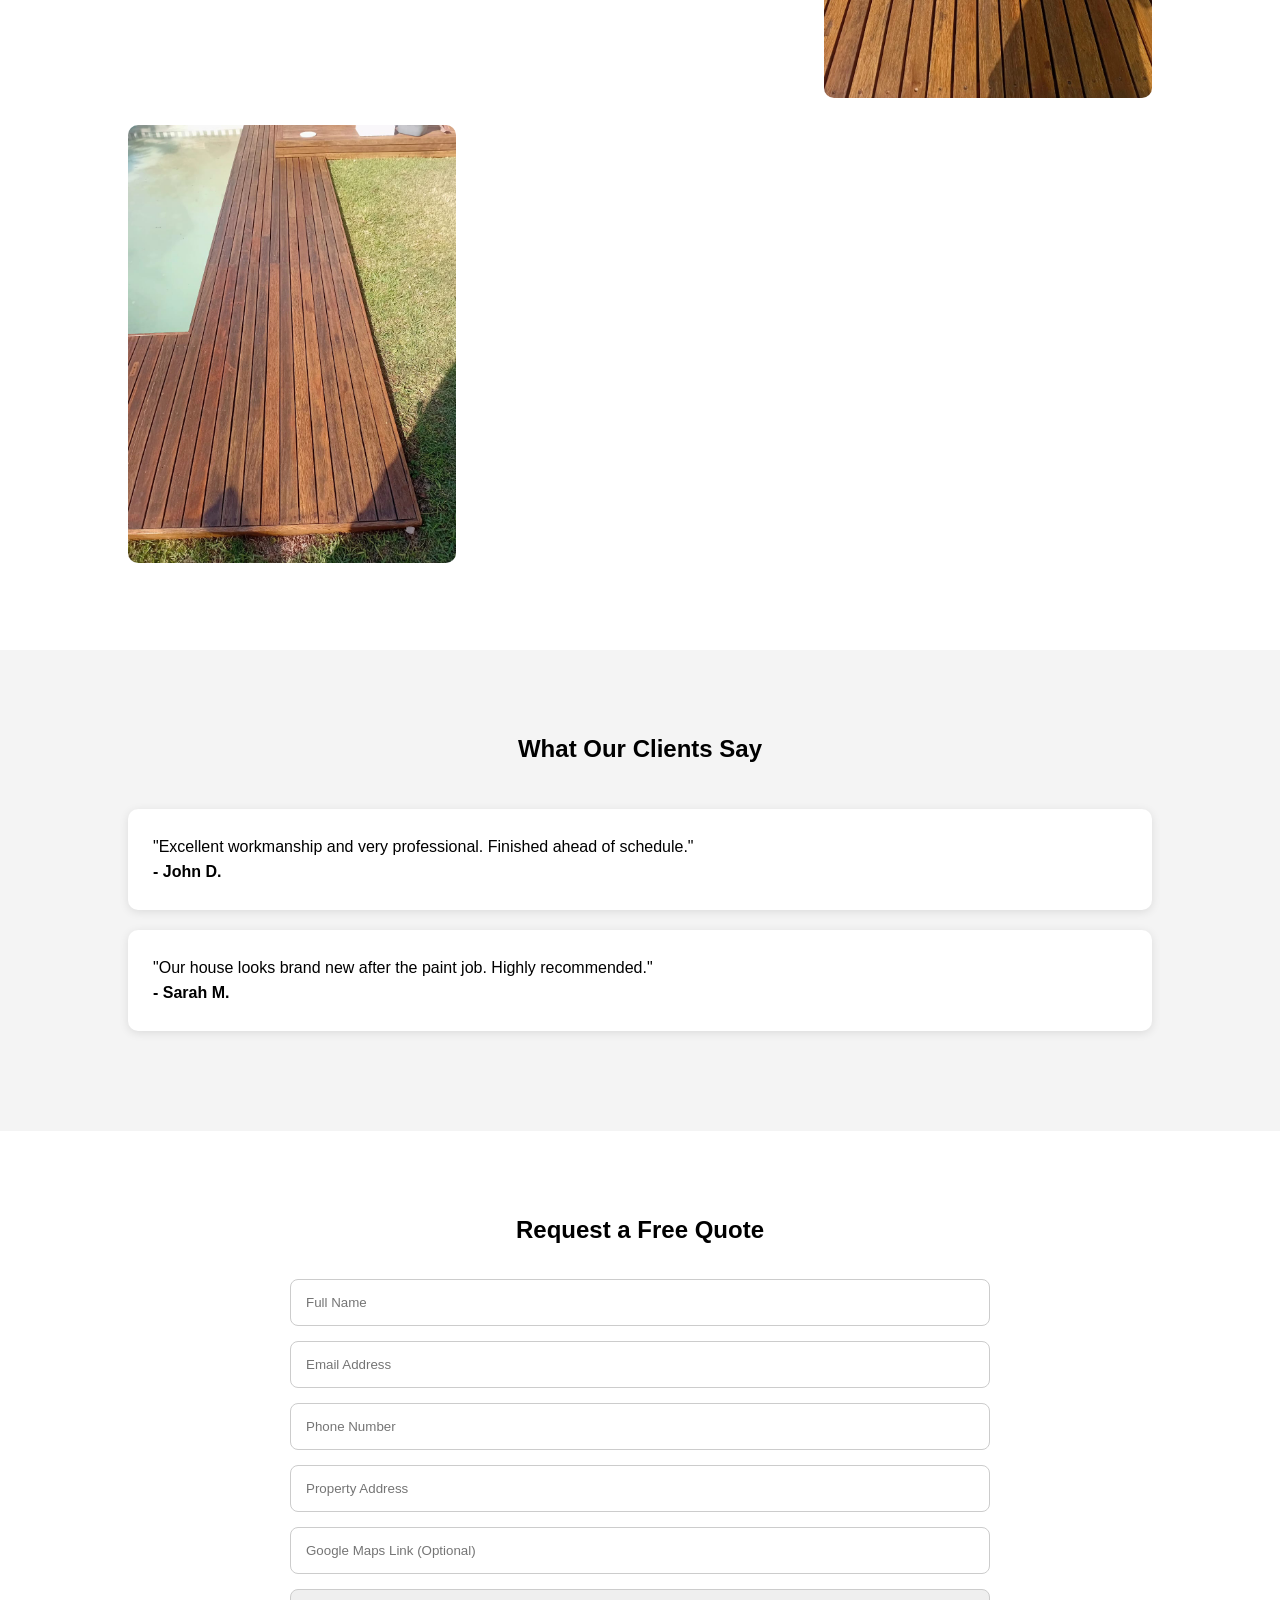
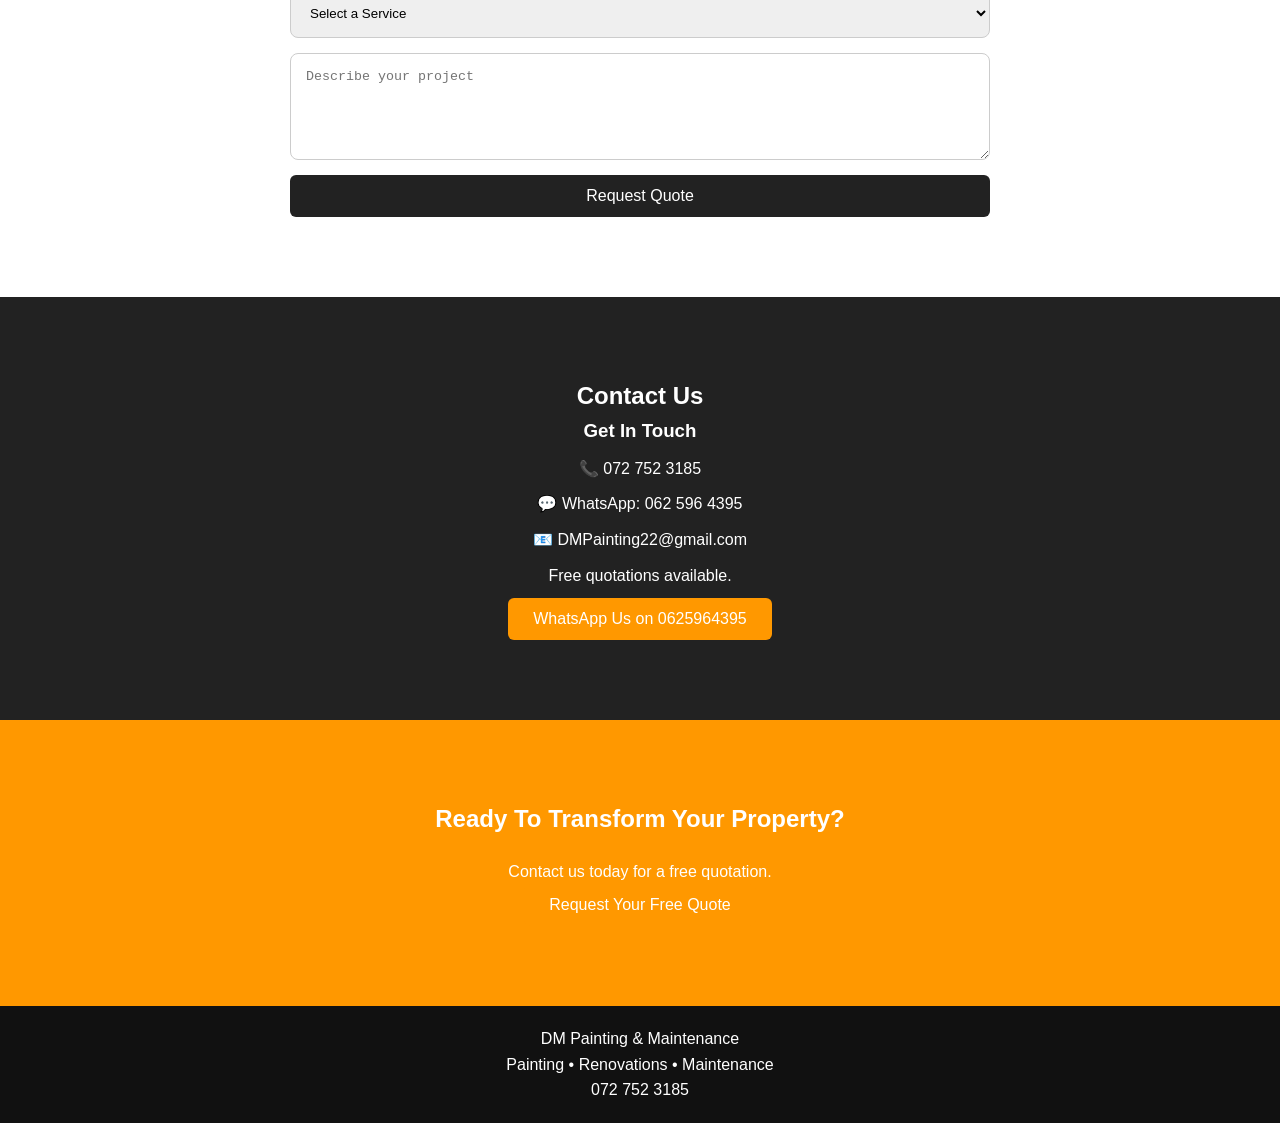
==== commit 5418ac65: "Address and location addition" ====
--- a/frontend/index.html
+++ b/frontend/index.html
@@ -206,27 +206,28 @@
 
     <h2>Request a Free Quote</h2>
 
-    <form>
-
-        <input
-            type="text"
-            placeholder="Full Name"
-            required
-        >
-
-        <input
-            type="email"
-            placeholder="Email Address"
-            required
-        >
-
-        <input
-            type="tel"
-            placeholder="Phone Number"
-            required
-        >
-
-        <select>
+   <form id="quote-form">
+
+        <input type="text" id="name" placeholder="Full Name" required>
+
+<input type="email" id="email" placeholder="Email Address" required>
+
+<input type="tel" id="phone" placeholder="Phone Number" required>
+
+<input
+    type="text"
+    id="address"
+    placeholder="Property Address"
+    required
+>
+
+<input
+    type="url"
+    id="location"
+    placeholder="Google Maps Link (Optional)"
+>
+
+<select id="service">
             <option>Select a Service</option>
             <option>Interior Painting</option>
             <option>Exterior Painting</option>
@@ -234,10 +235,11 @@
             <option>General Maintenance</option>
         </select>
 
-        <textarea
-            rows="5"
-            placeholder="Describe your project"
-        ></textarea>
+       <textarea
+    id="message"
+    rows="5"
+    placeholder="Describe your project">
+</textarea>
 
         <button type="submit">
             Request Quote
@@ -287,5 +289,13 @@
     💬
 </a>
 
+<script src="https://cdn.jsdelivr.net/npm/@emailjs/browser@4/dist/email.min.js"></script>
+
+<script>
+    emailjs.init("mSubUBNKGswF0jAkS");
+</script>
+
+<script src="js/script.js"></script>
+
 </body>
 </html>
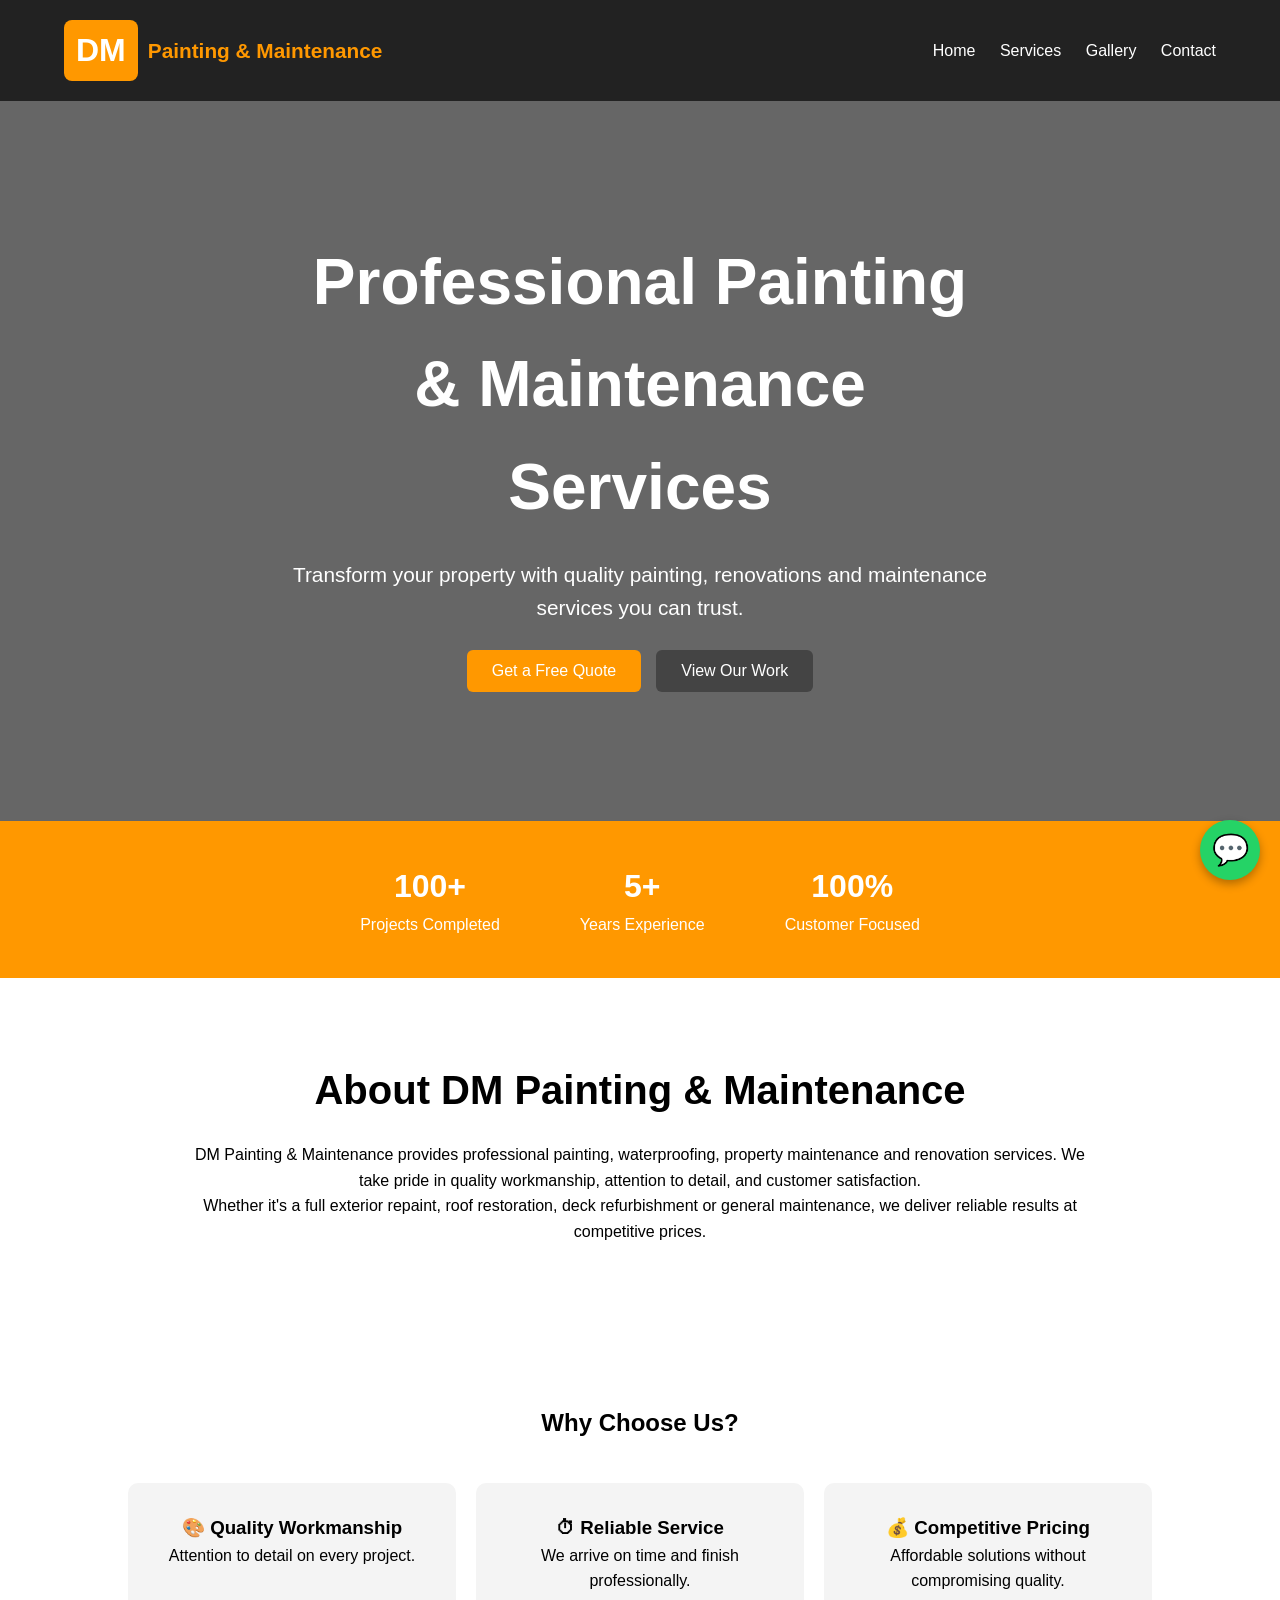
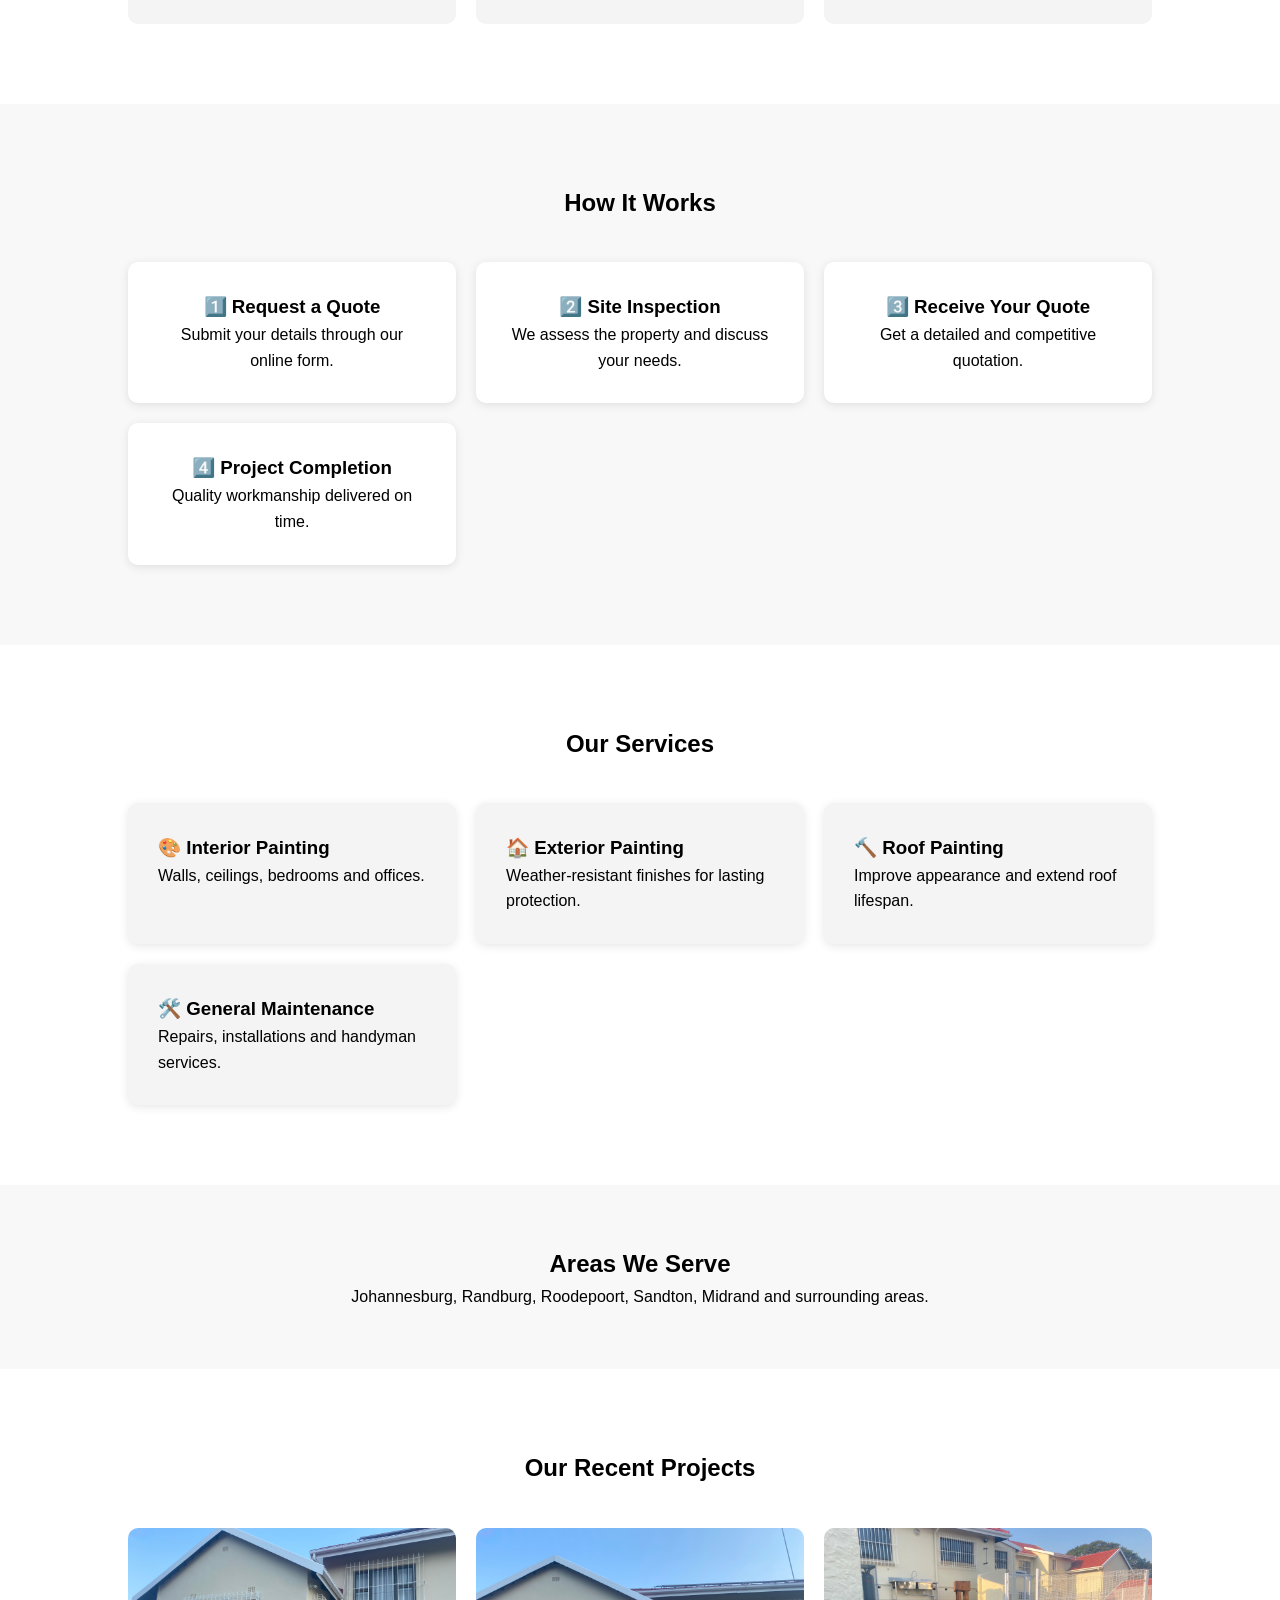
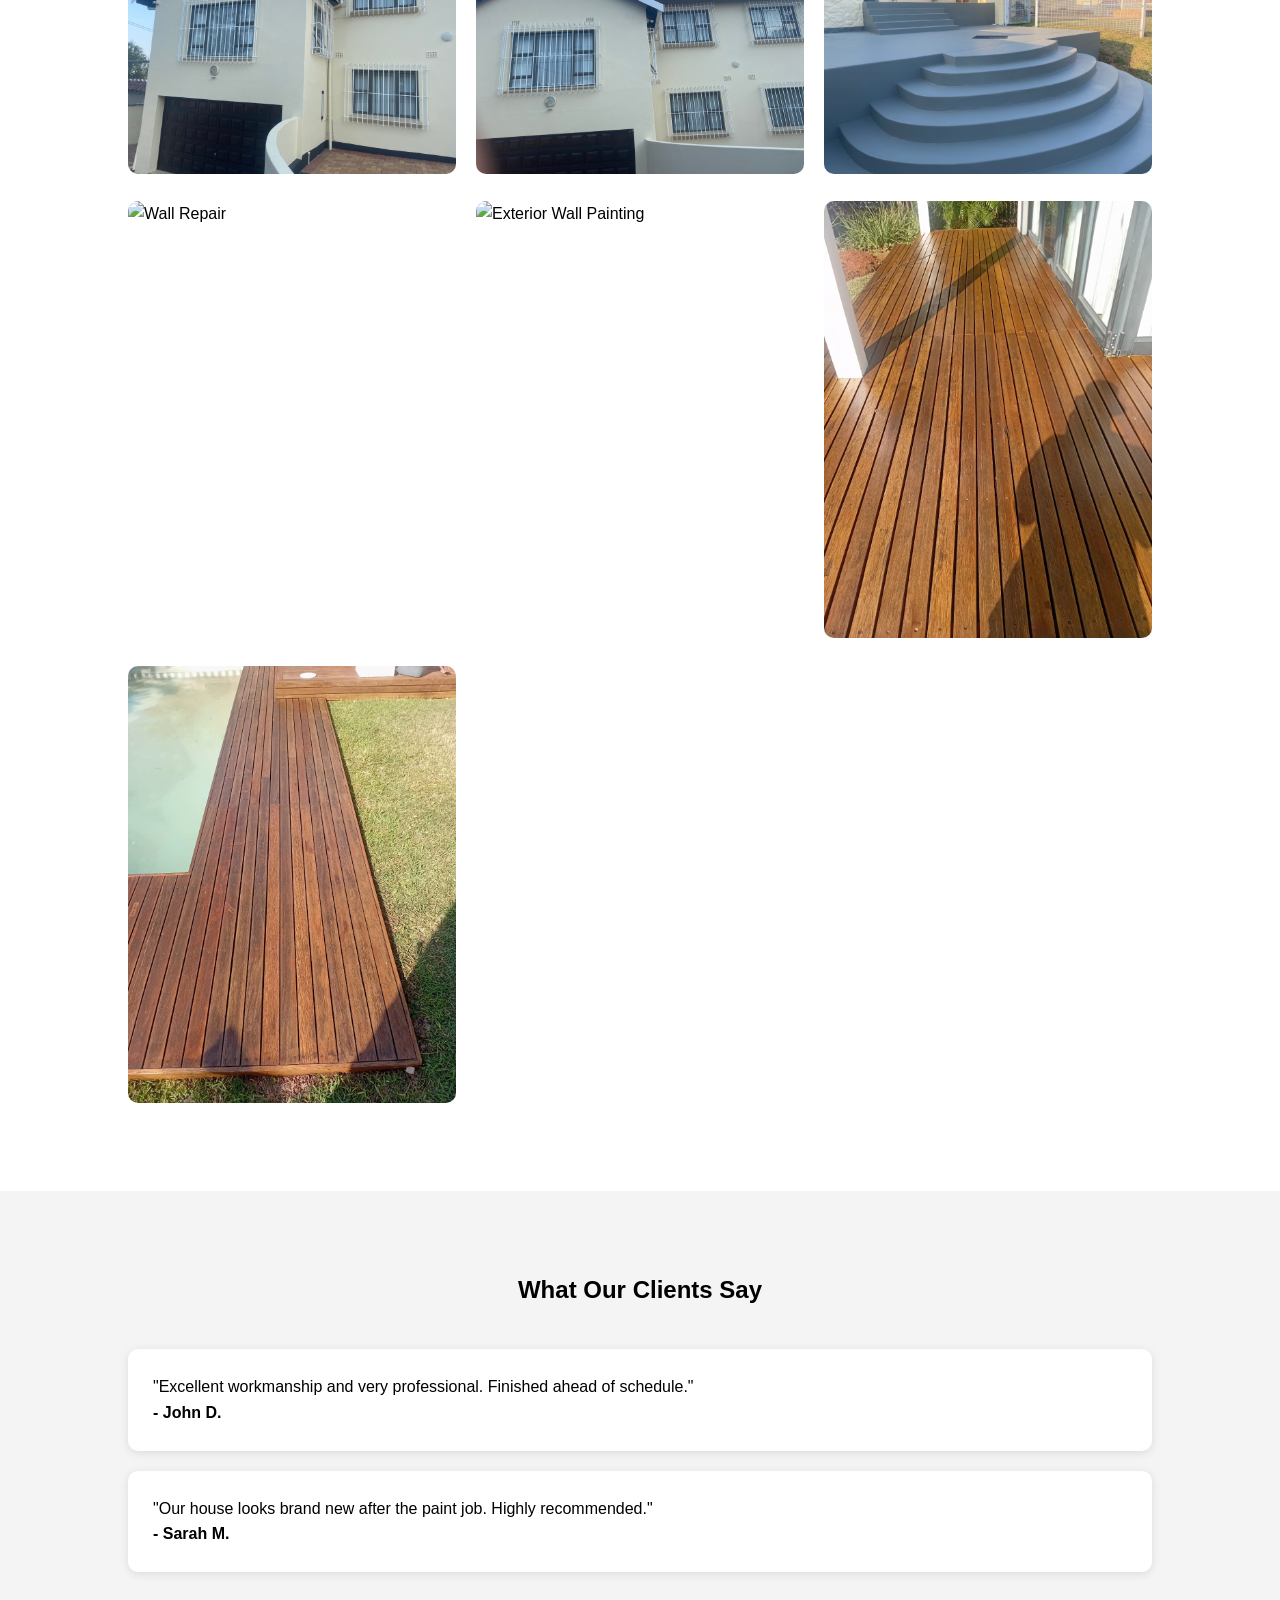
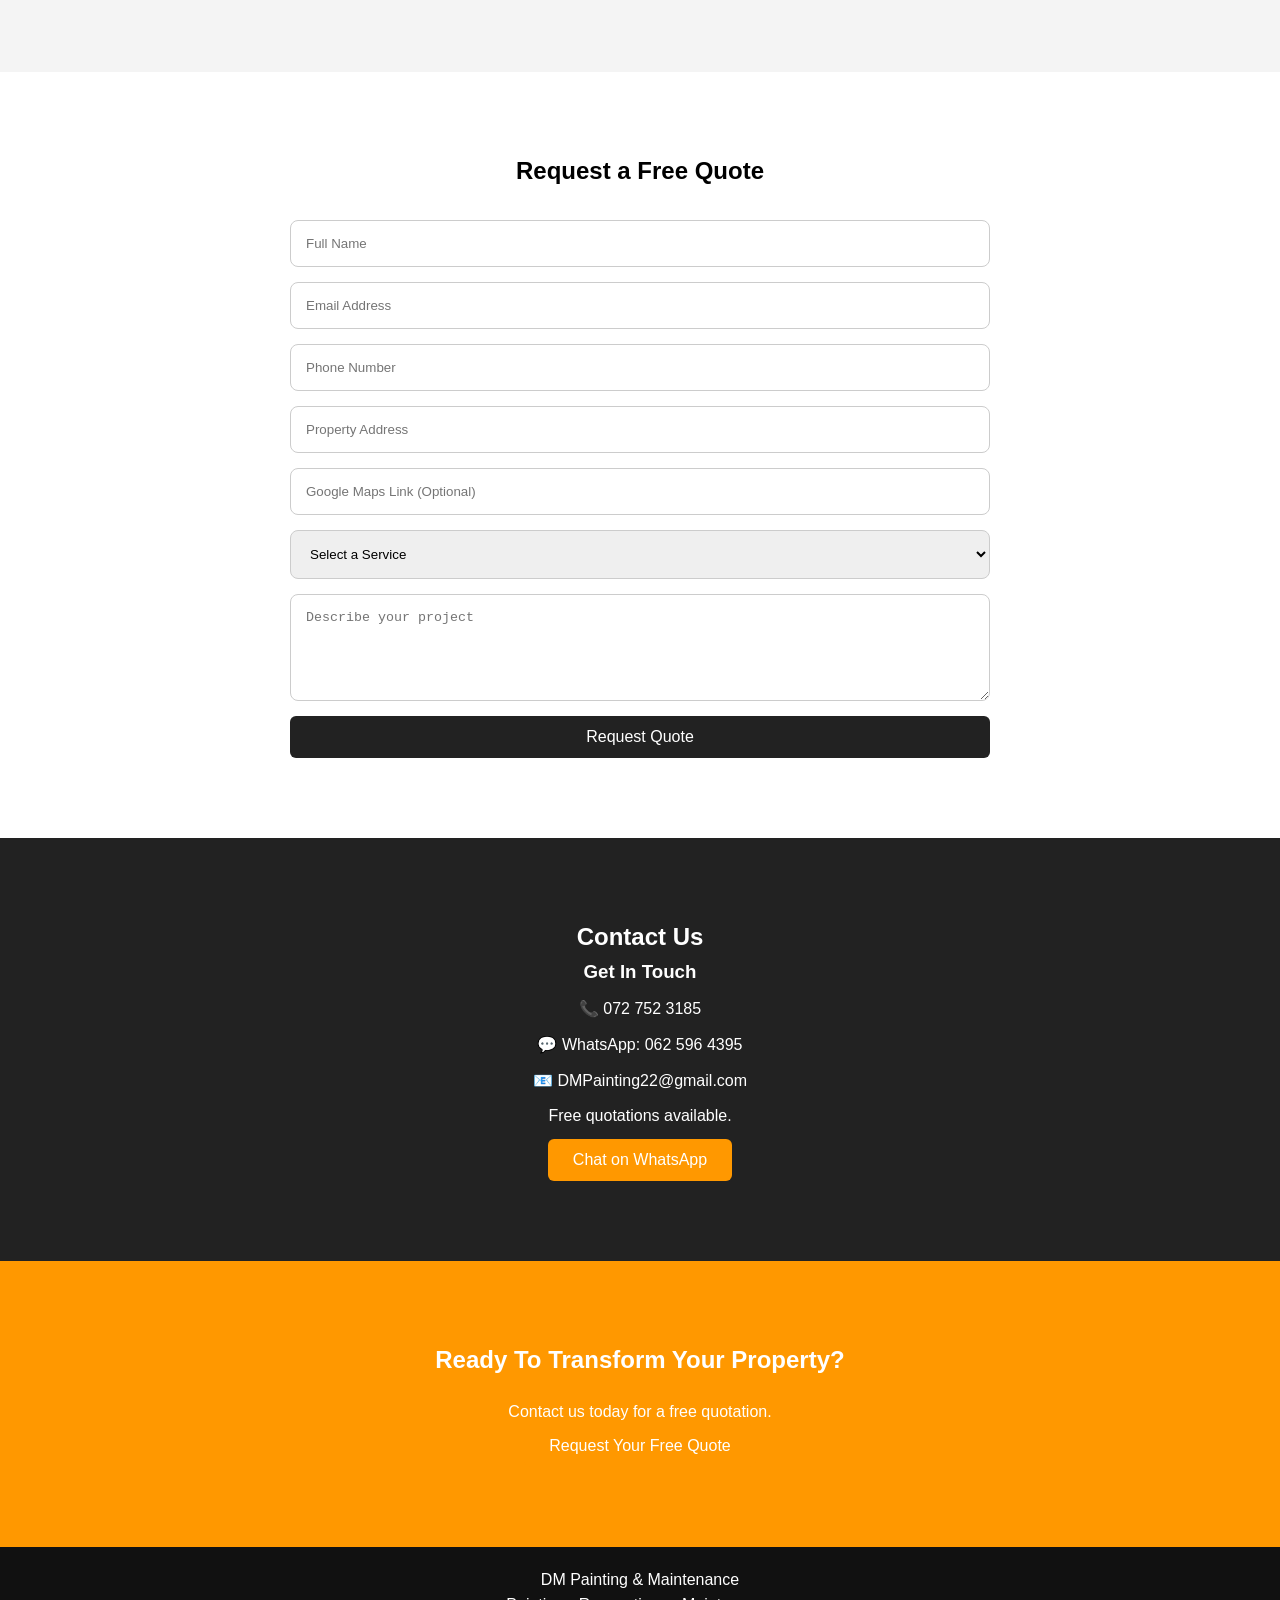
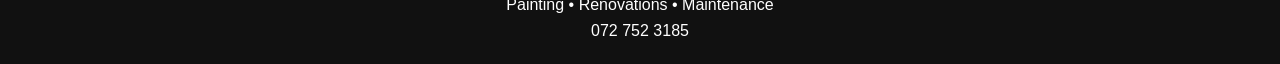
==== commit 9b611c28: "Service update and whatsapp button" ====
--- a/frontend/index.html
+++ b/frontend/index.html
@@ -109,6 +109,36 @@
 
 </section>
 
+<section class="process">
+
+    <h2>How It Works</h2>
+
+    <div class="process-grid">
+
+        <div class="process-step">
+            <h3>1️⃣ Request a Quote</h3>
+            <p>Submit your details through our online form.</p>
+        </div>
+
+        <div class="process-step">
+            <h3>2️⃣ Site Inspection</h3>
+            <p>We assess the property and discuss your needs.</p>
+        </div>
+
+        <div class="process-step">
+            <h3>3️⃣ Receive Your Quote</h3>
+            <p>Get a detailed and competitive quotation.</p>
+        </div>
+
+        <div class="process-step">
+            <h3>4️⃣ Project Completion</h3>
+            <p>Quality workmanship delivered on time.</p>
+        </div>
+
+    </div>
+
+</section>
+
 <section id="services" class="services">
     <h2>Our Services</h2>
 
@@ -262,7 +292,12 @@
     Free quotations available.
 </p>
 
-    <button>WhatsApp Us on 0625964395</button>
+    <a
+    href="https://wa.me/27625964395"
+    target="_blank"
+>
+    <button>Chat on WhatsApp</button>
+</a>
 </section>
 
 <section class="cta">
--- a/frontend/css/style.css
+++ b/frontend/css/style.css
@@ -342,4 +342,24 @@
 
 .cta h2{
     margin-bottom:20px;
+}
+
+.process{
+    padding:80px 10%;
+    text-align:center;
+    background:#f8f8f8;
+}
+
+.process-grid{
+    display:grid;
+    grid-template-columns:repeat(auto-fit,minmax(250px,1fr));
+    gap:20px;
+    margin-top:40px;
+}
+
+.process-step{
+    background:white;
+    padding:30px;
+    border-radius:10px;
+    box-shadow:0 2px 10px rgba(0,0,0,0.1);
 }
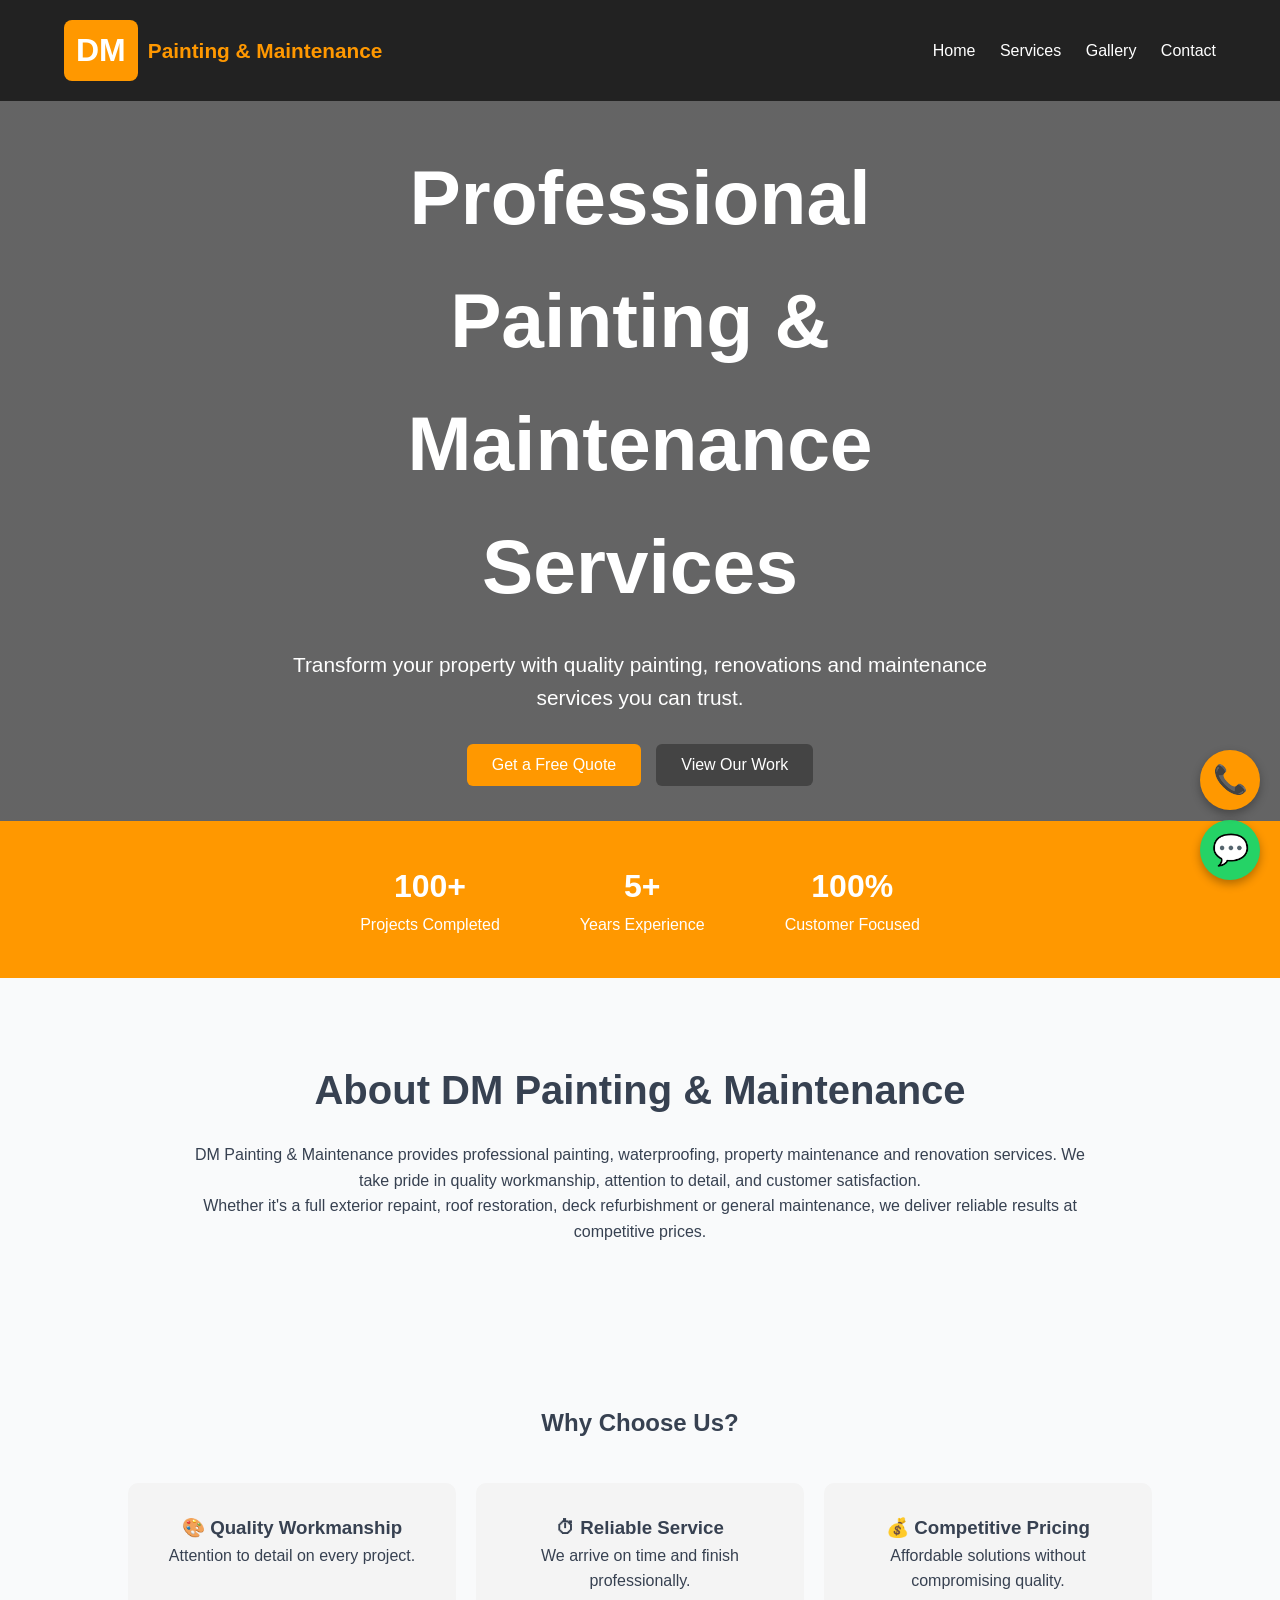
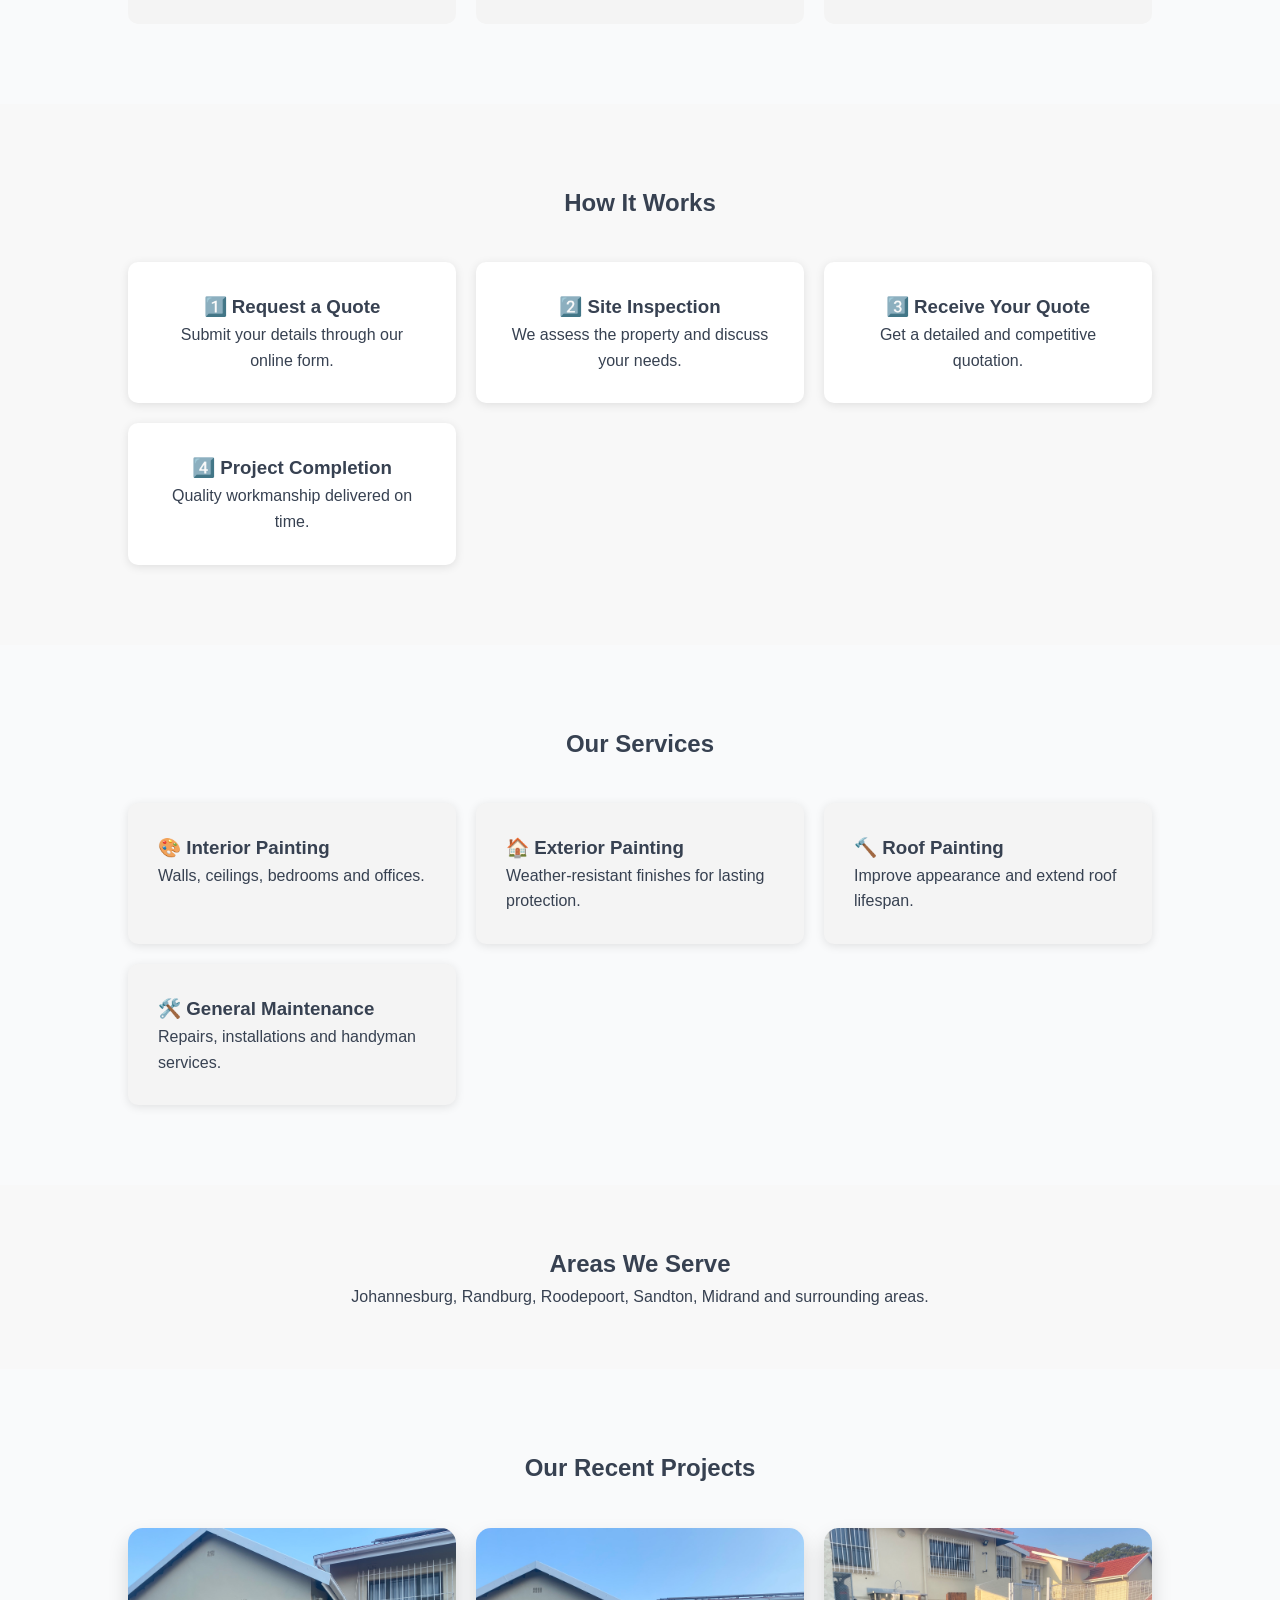
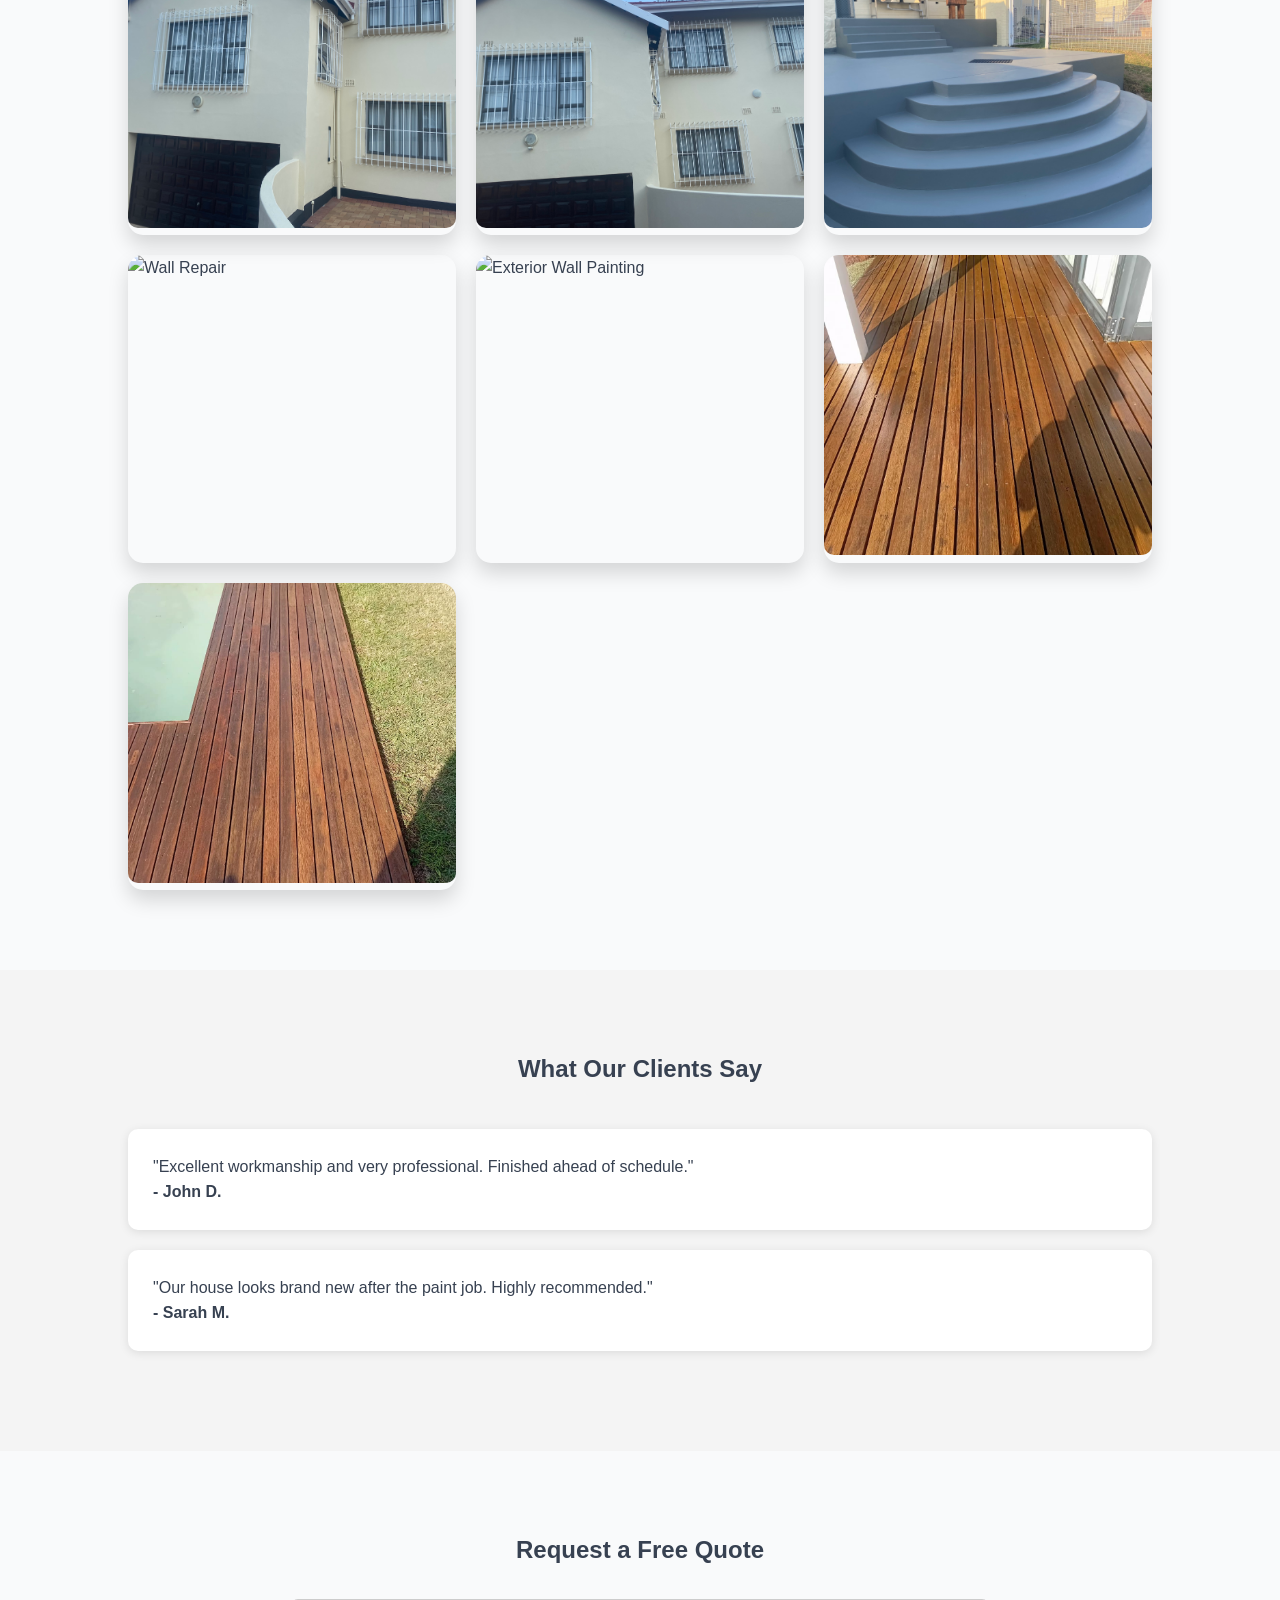
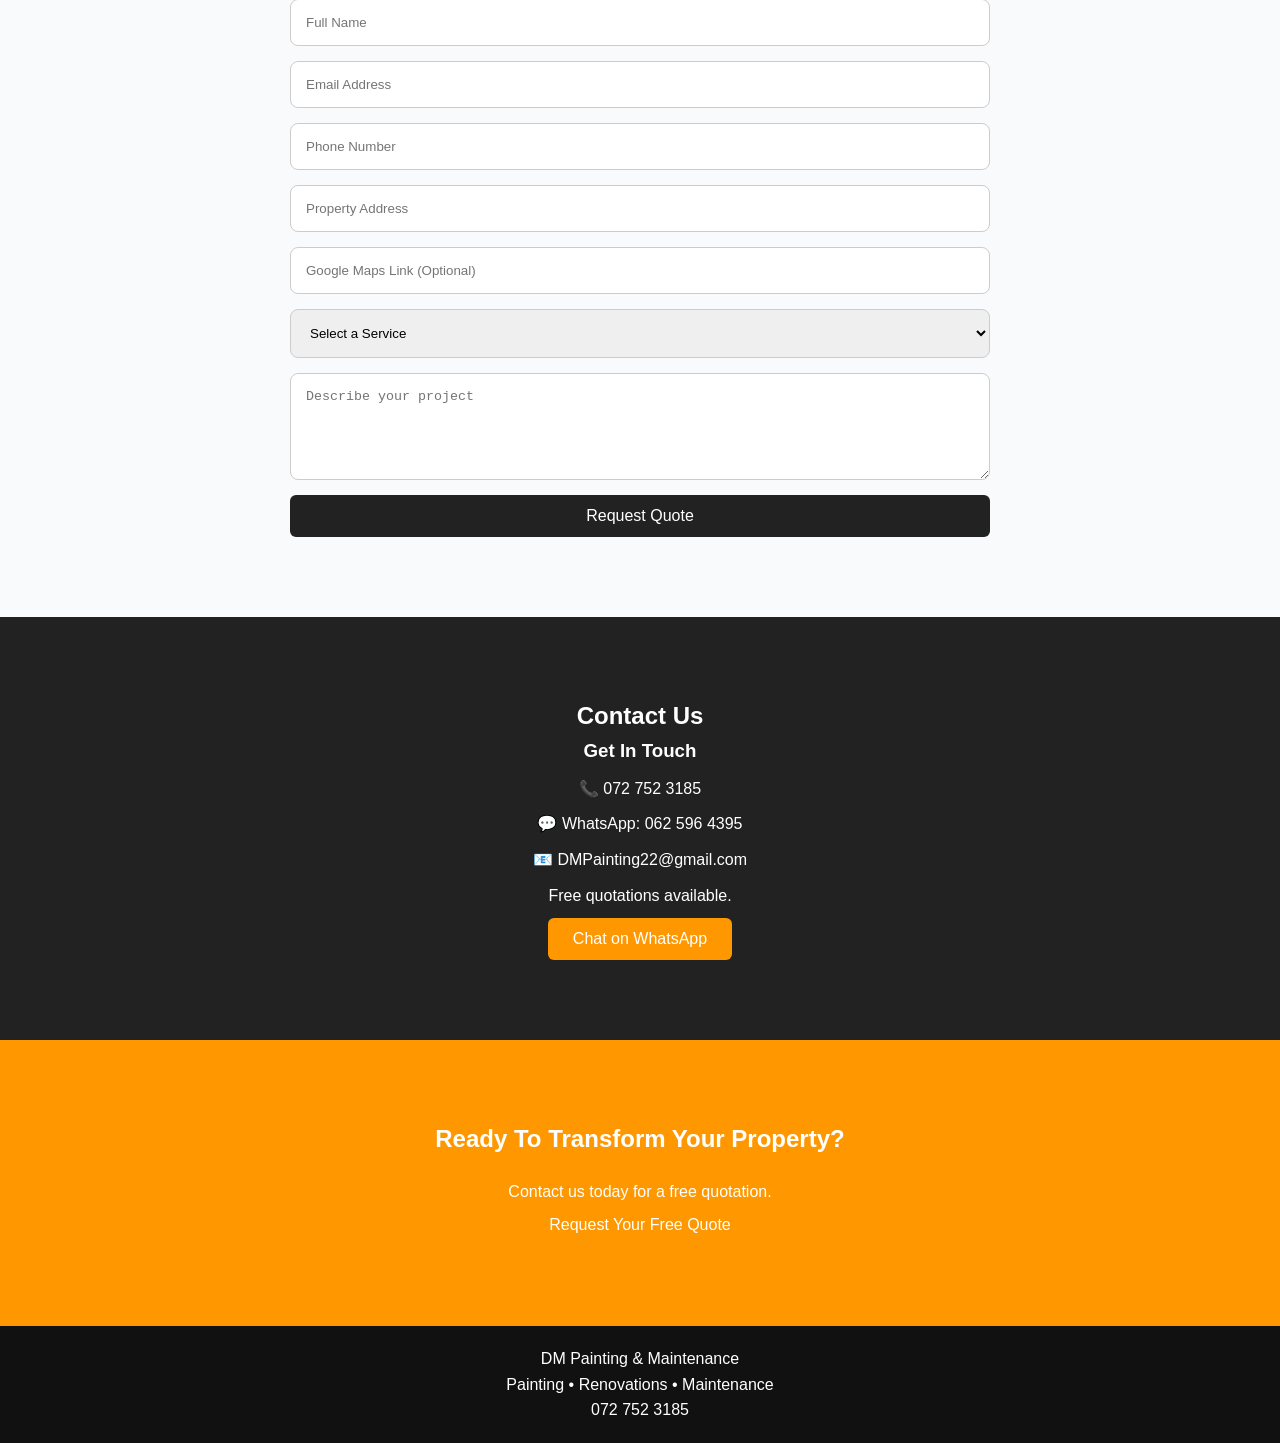
==== commit caee92bb: "Final design touch ups" ====
--- a/frontend/index.html
+++ b/frontend/index.html
@@ -332,5 +332,9 @@
 
 <script src="js/script.js"></script>
 
+<a href="tel:0727523185" class="call-float">
+    📞
+</a>
+
 </body>
 </html>
--- a/frontend/css/style.css
+++ b/frontend/css/style.css
@@ -11,6 +11,8 @@
 body{
     font-family:Arial, sans-serif;
     line-height:1.6;
+    color:var(--text);
+    background:var(--light);
 }
 
 .container{
@@ -71,13 +73,15 @@
 }
 
 .hero h2{
-    font-size:4rem;
+    font-size:clamp(2.5rem,6vw,5rem);
     margin-bottom:20px;
 }
 
 .hero p{
     font-size:1.3rem;
     margin-bottom:25px;
+     max-width:700px;
+    margin:0 auto 30px auto;
 }
 
 button{
@@ -113,10 +117,15 @@
 }
 
 .service-card{
-    background:#f4f4f4;
-    padding:30px;
-    border-radius:10px;
-    box-shadow:0 2px 10px rgba(0,0,0,0.1);
+    background:white;
+    padding:35px;
+    border-radius:15px;
+    box-shadow:0 10px 25px rgba(0,0,0,0.08);
+    transition:0.3s;
+}
+
+.service-card:hover{
+    transform:translateY(-10px);
 }
 
 .contact{
@@ -362,4 +371,50 @@
     padding:30px;
     border-radius:10px;
     box-shadow:0 2px 10px rgba(0,0,0,0.1);
+}
+
+:root{
+    --primary:#ff9800;
+    --dark:#1f2937;
+    --light:#f9fafb;
+    --text:#374151;
+}
+
+.gallery-item{
+    overflow:hidden;
+    border-radius:15px;
+    box-shadow:0 10px 20px rgba(0,0,0,0.15);
+}
+
+.gallery-item img{
+    width:100%;
+    height:300px;
+    object-fit:cover;
+    transition:0.4s;
+}
+
+.gallery-item:hover img{
+    transform:scale(1.08);
+}
+
+.call-float{
+    position:fixed;
+    bottom:90px;
+    right:20px;
+
+    width:60px;
+    height:60px;
+
+    background:#ff9800;
+    color:white;
+
+    display:flex;
+    justify-content:center;
+    align-items:center;
+
+    border-radius:50%;
+    text-decoration:none;
+    font-size:28px;
+
+    box-shadow:0 4px 10px rgba(0,0,0,0.3);
 }
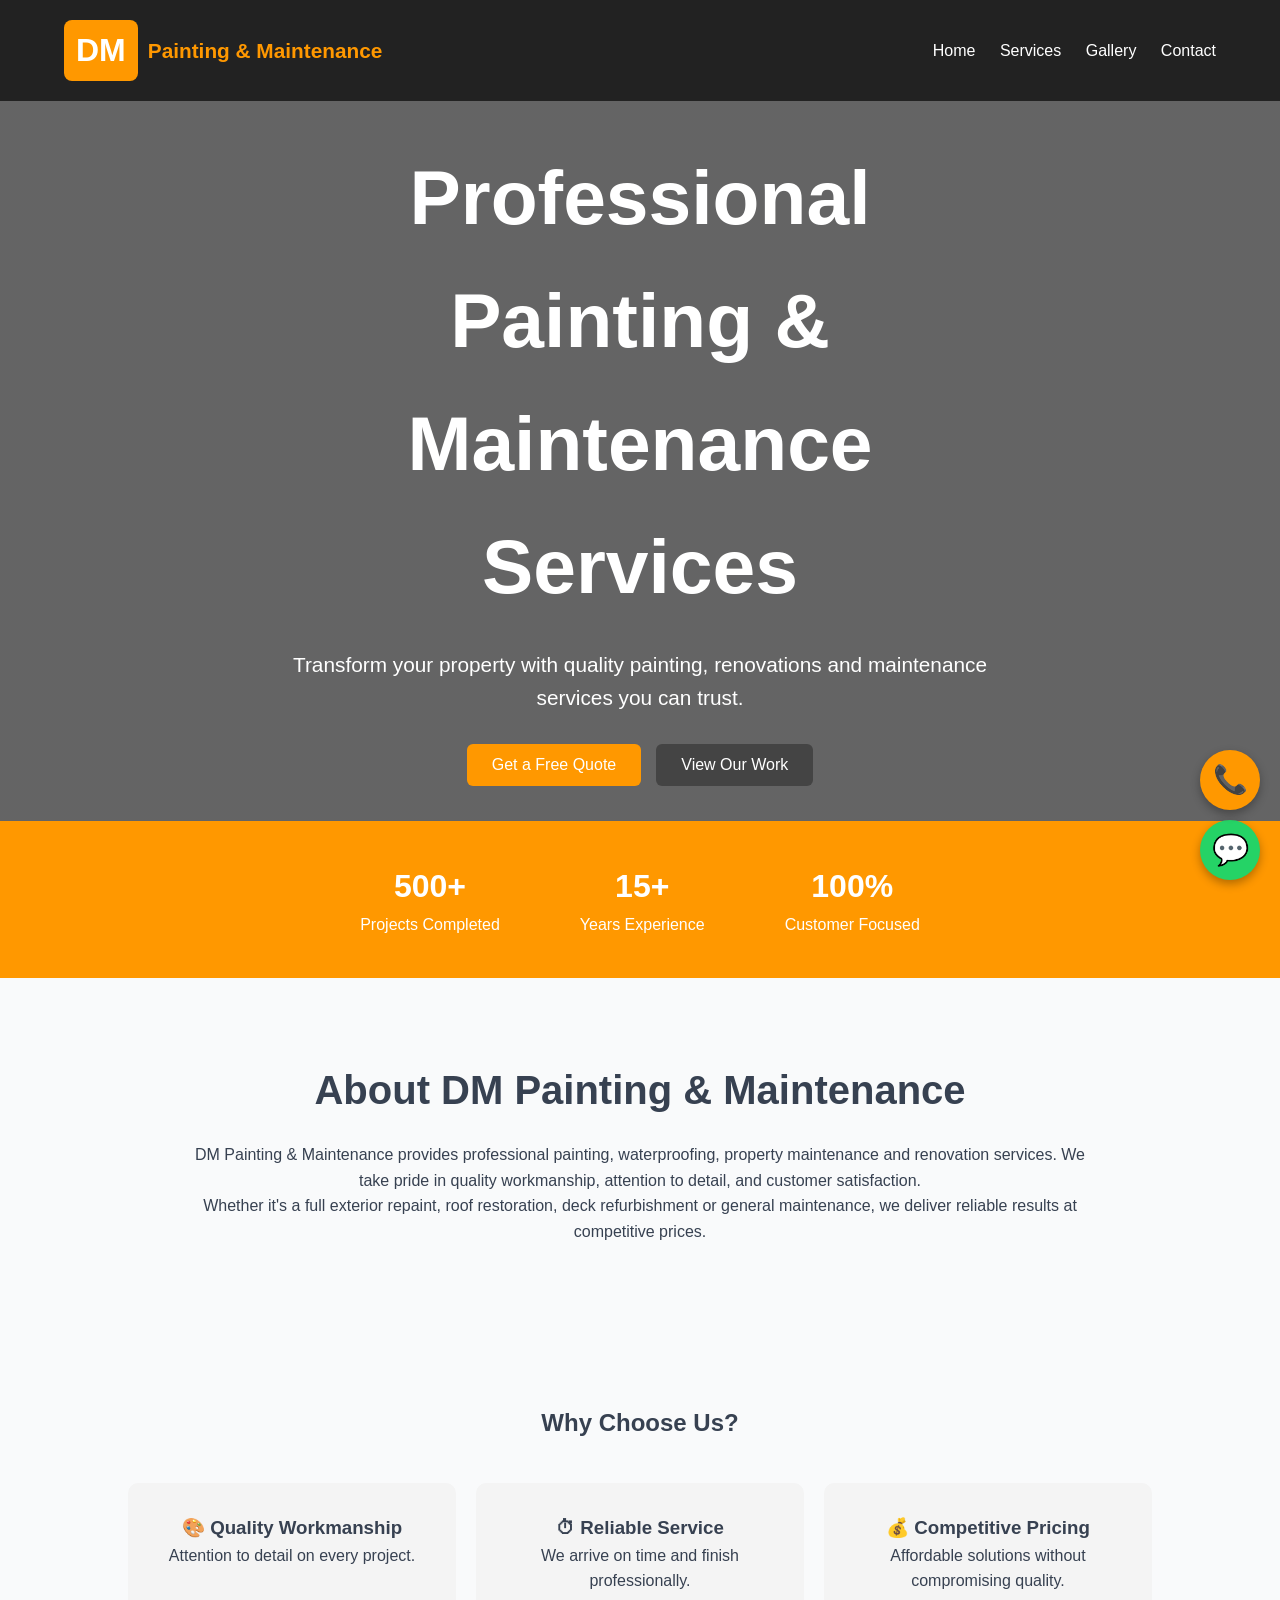
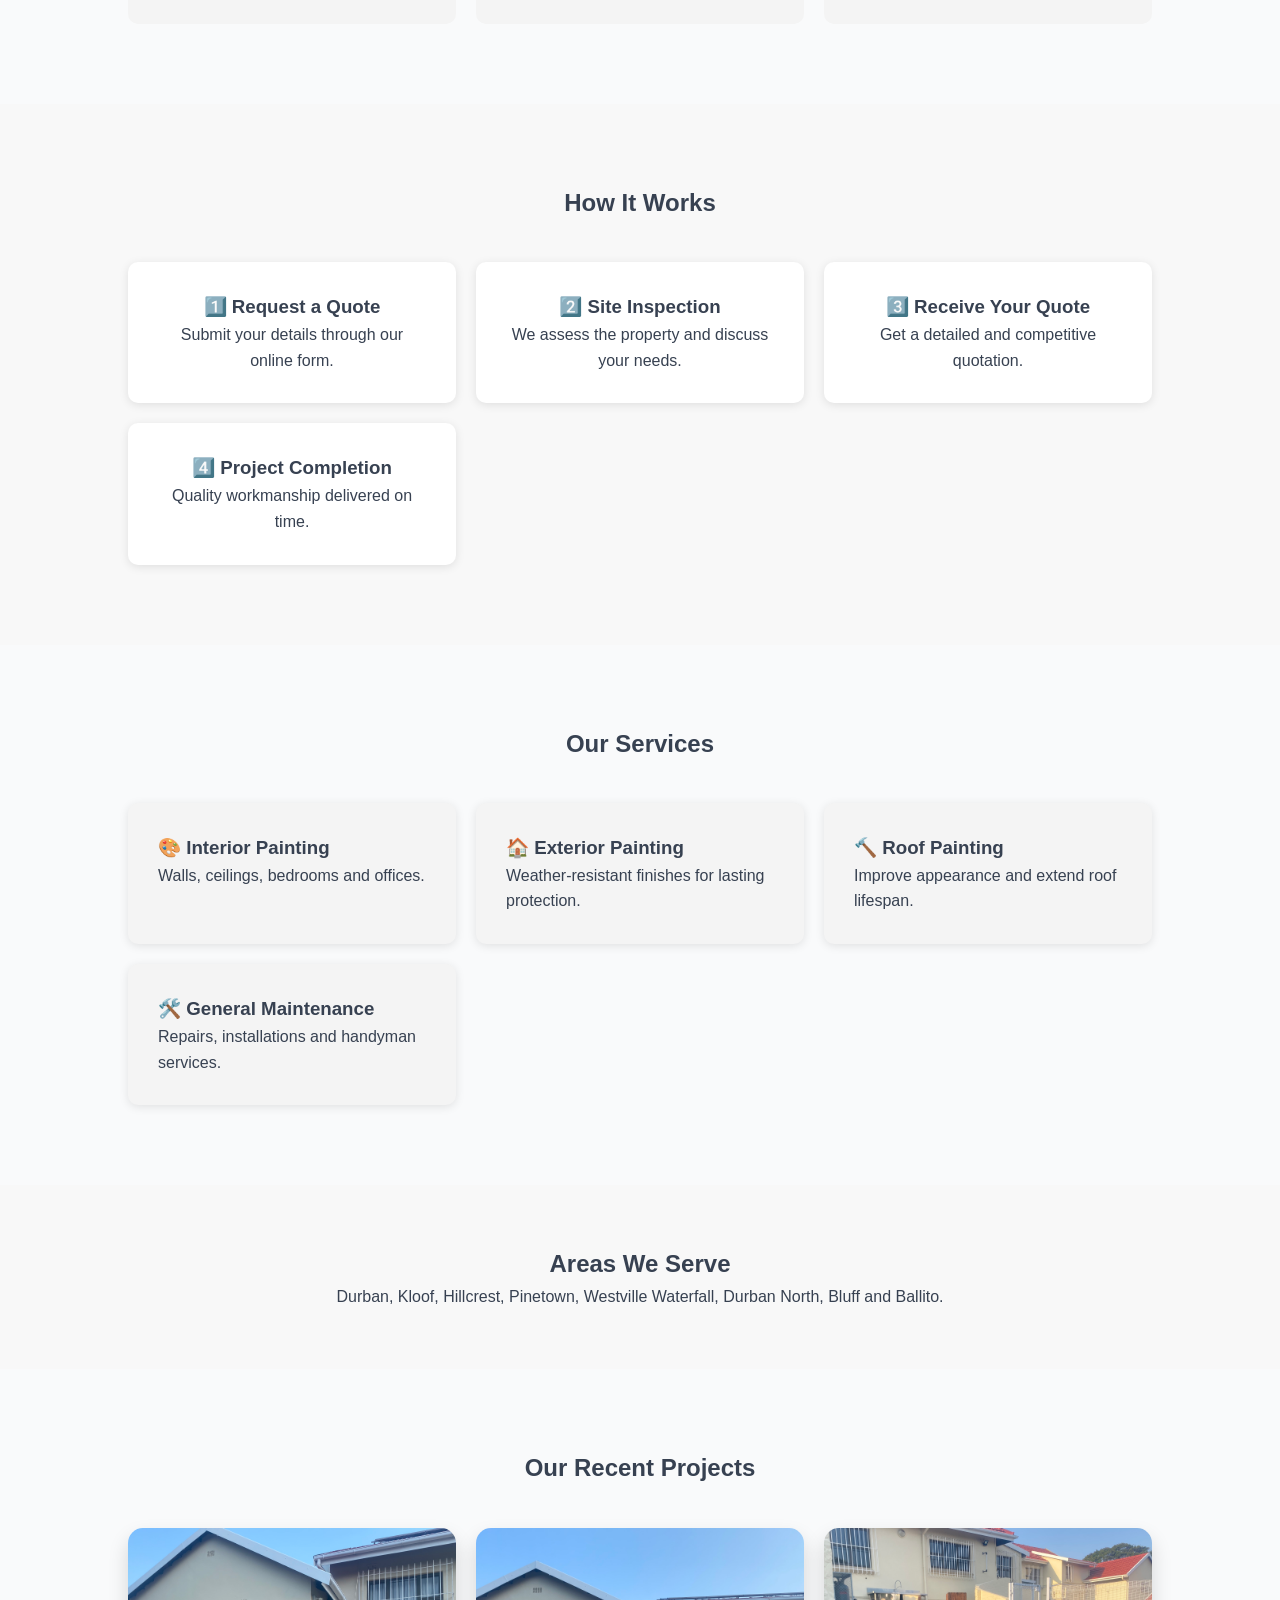
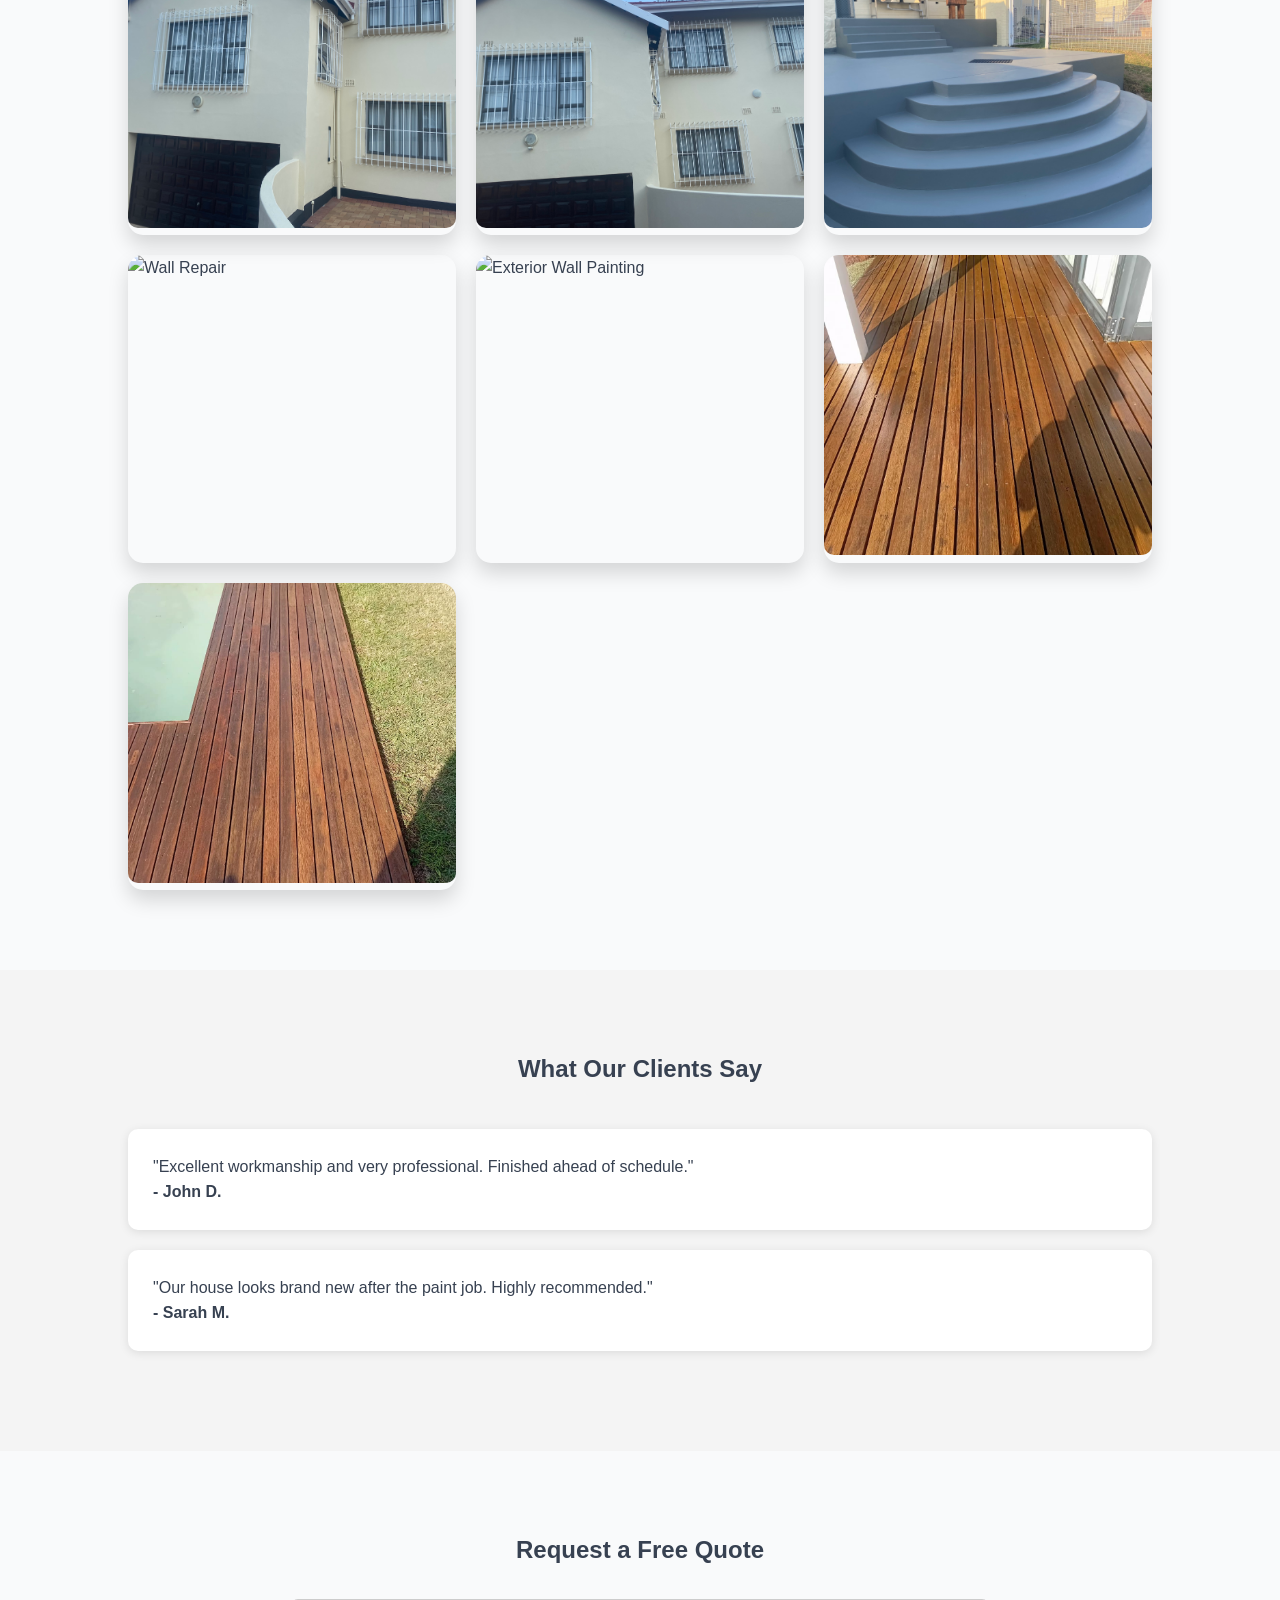
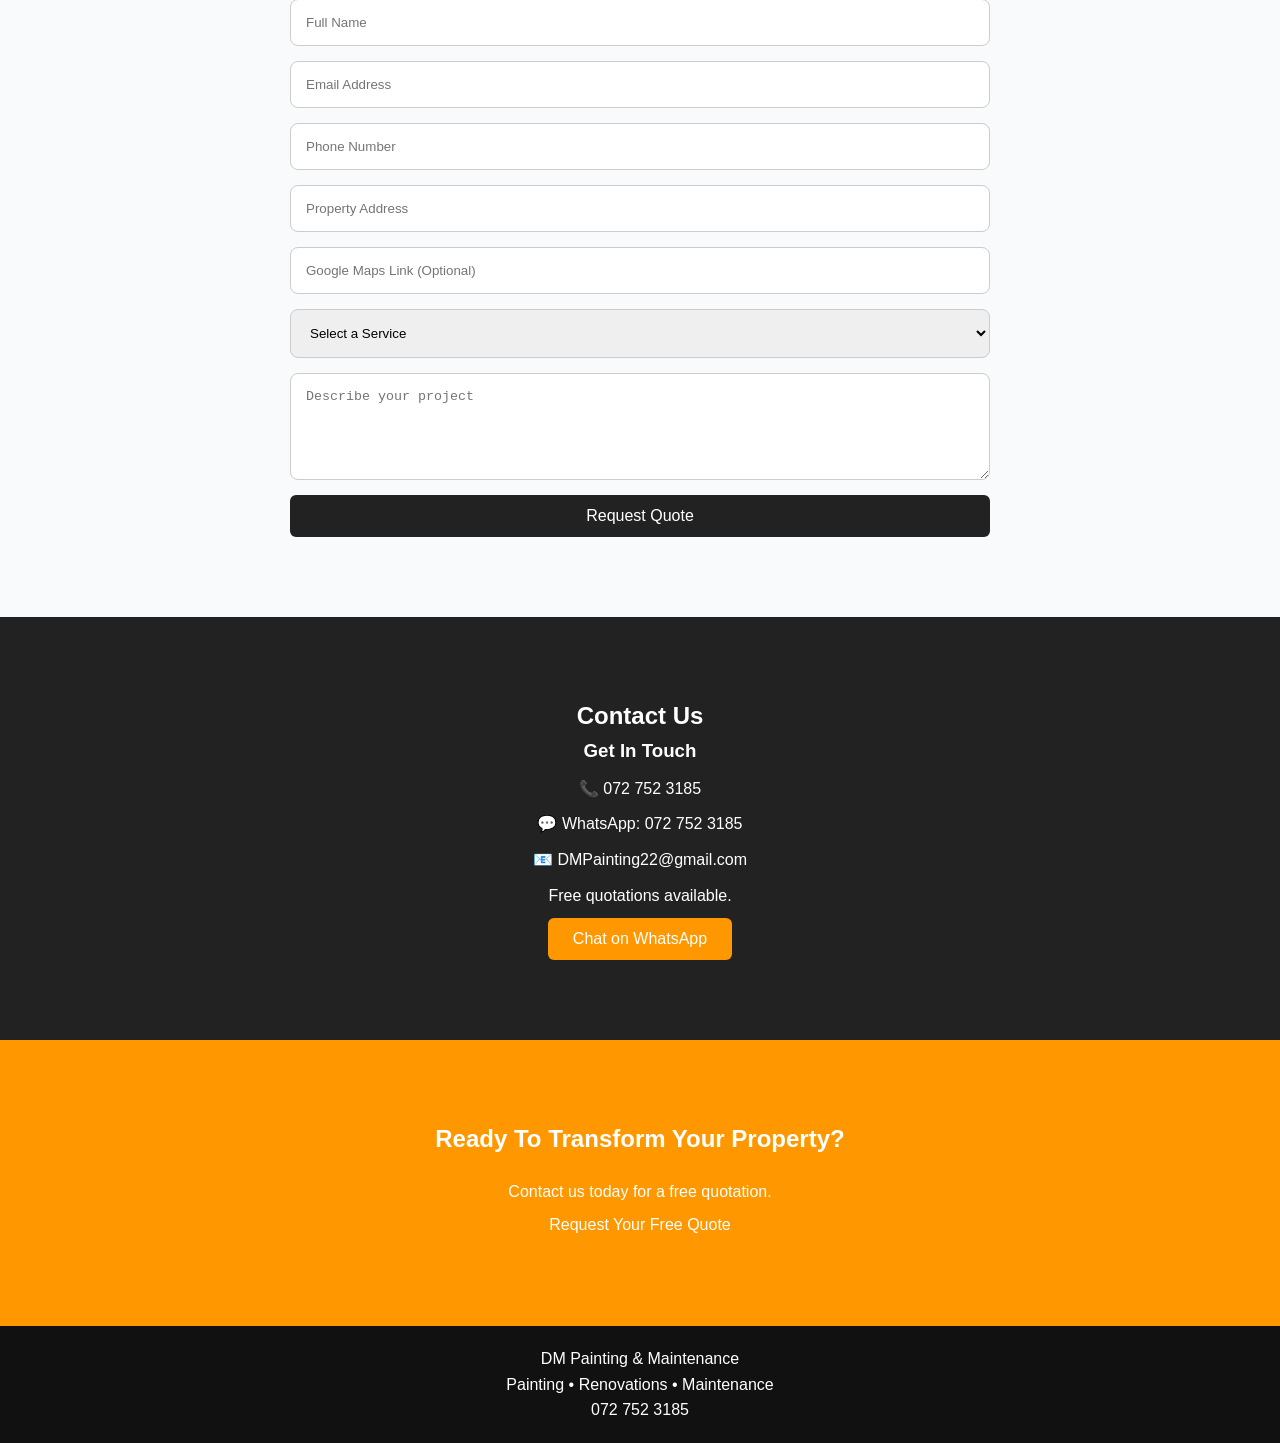
==== commit 2462b9a6: "Ready for deplyment" ====
--- a/frontend/index.html
+++ b/frontend/index.html
@@ -47,12 +47,12 @@
 <section class="stats">
 
     <div>
-        <h3>100+</h3>
+        <h3>500+</h3>
         <p>Projects Completed</p>
     </div>
 
     <div>
-        <h3>5+</h3>
+        <h3>15+</h3>
         <p>Years Experience</p>
     </div>
 
@@ -171,8 +171,8 @@
     <h2>Areas We Serve</h2>
 
     <p>
-        Johannesburg, Randburg, Roodepoort,
-        Sandton, Midrand and surrounding areas.
+        Durban, Kloof, Hillcrest, Pinetown, Westville
+        Waterfall, Durban North, Bluff and Ballito.
     </p>
 </section>
 
@@ -285,7 +285,7 @@
     <h3>Get In Touch</h3>
 
 <p>📞 072 752 3185</p>
-<p>💬 WhatsApp: 062 596 4395</p>
+<p>💬 WhatsApp: 072 752 3185</p>
 <p>📧 DMPainting22@gmail.com</p>
 
 <p>
@@ -293,7 +293,7 @@
 </p>
 
     <a
-    href="https://wa.me/27625964395"
+    href="https://wa.me/27727523185"
     target="_blank"
 >
     <button>Chat on WhatsApp</button>
@@ -320,7 +320,7 @@
     <p>072 752 3185</p>
 </footer>
 
-<a href="https://wa.me/27625964395" class="whatsapp-float">
+<a href="https://wa.me/27727523185" class="whatsapp-float">
     💬
 </a>
 
